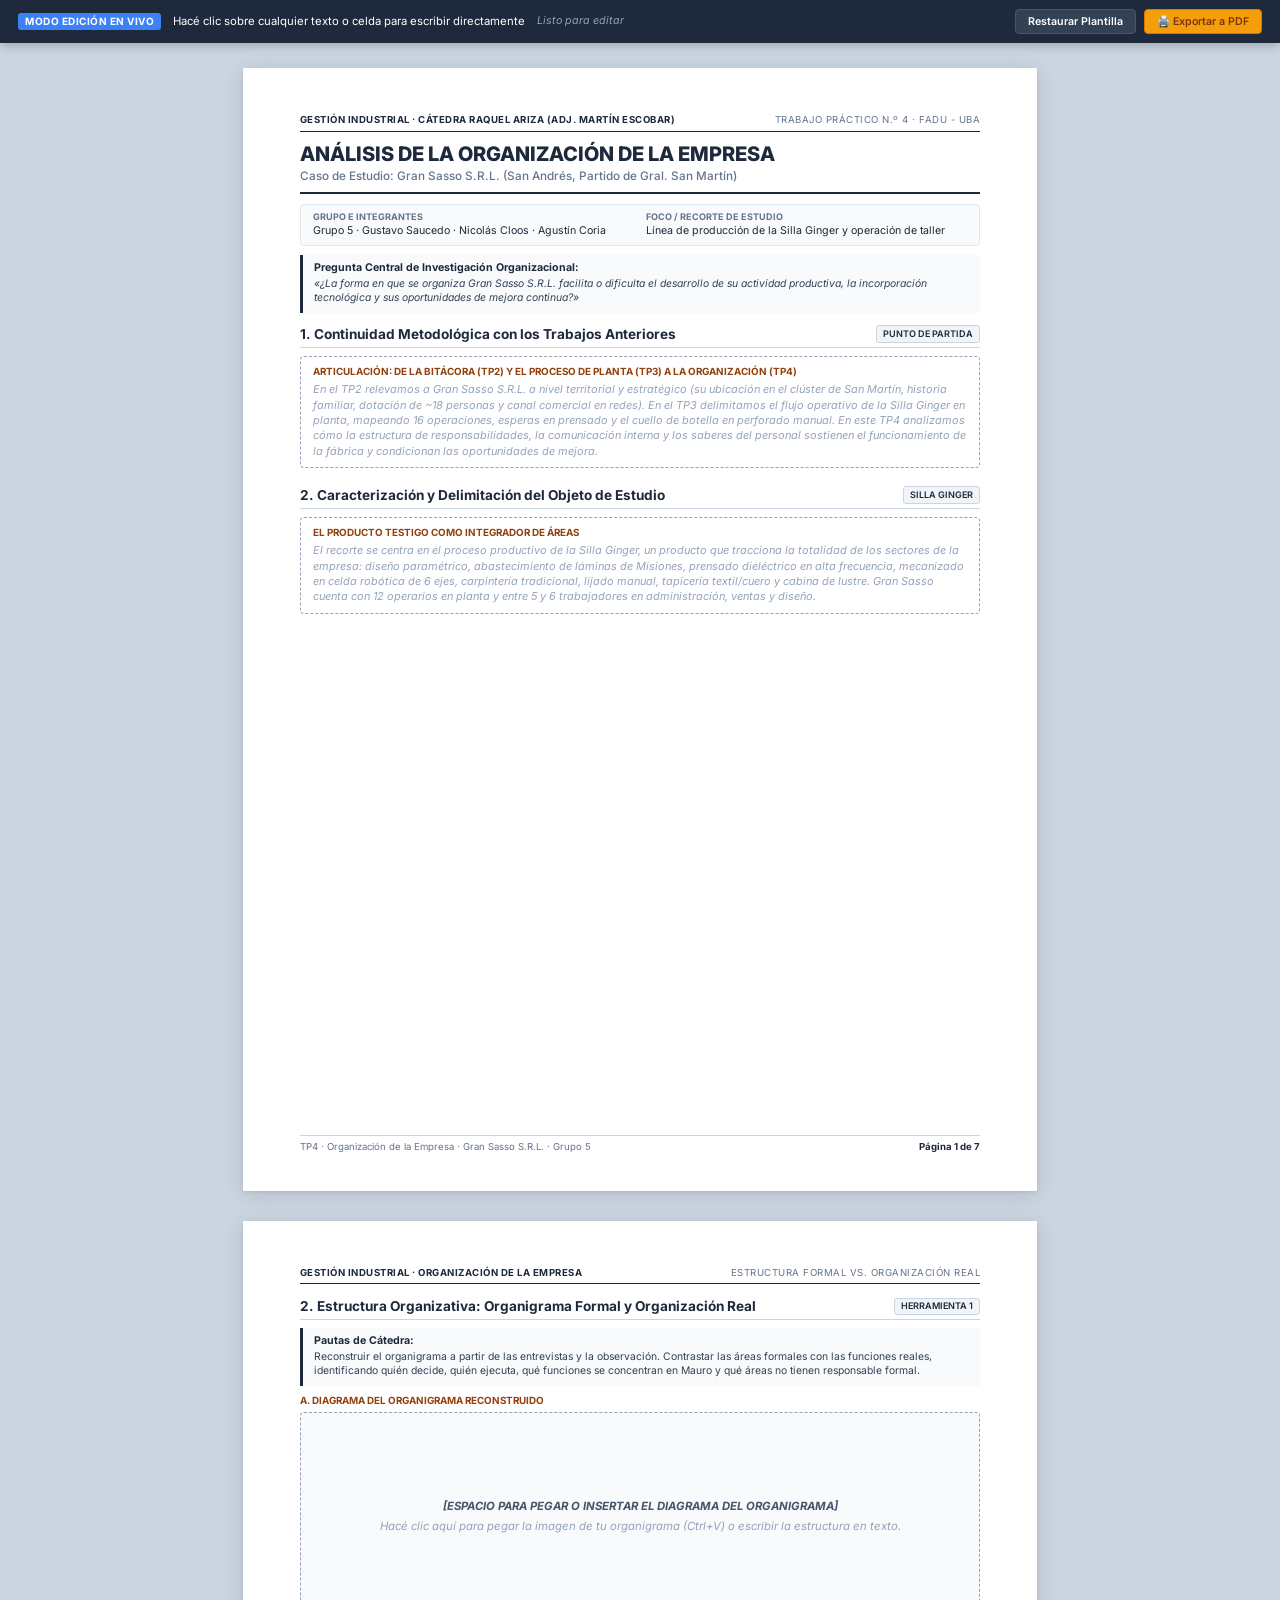
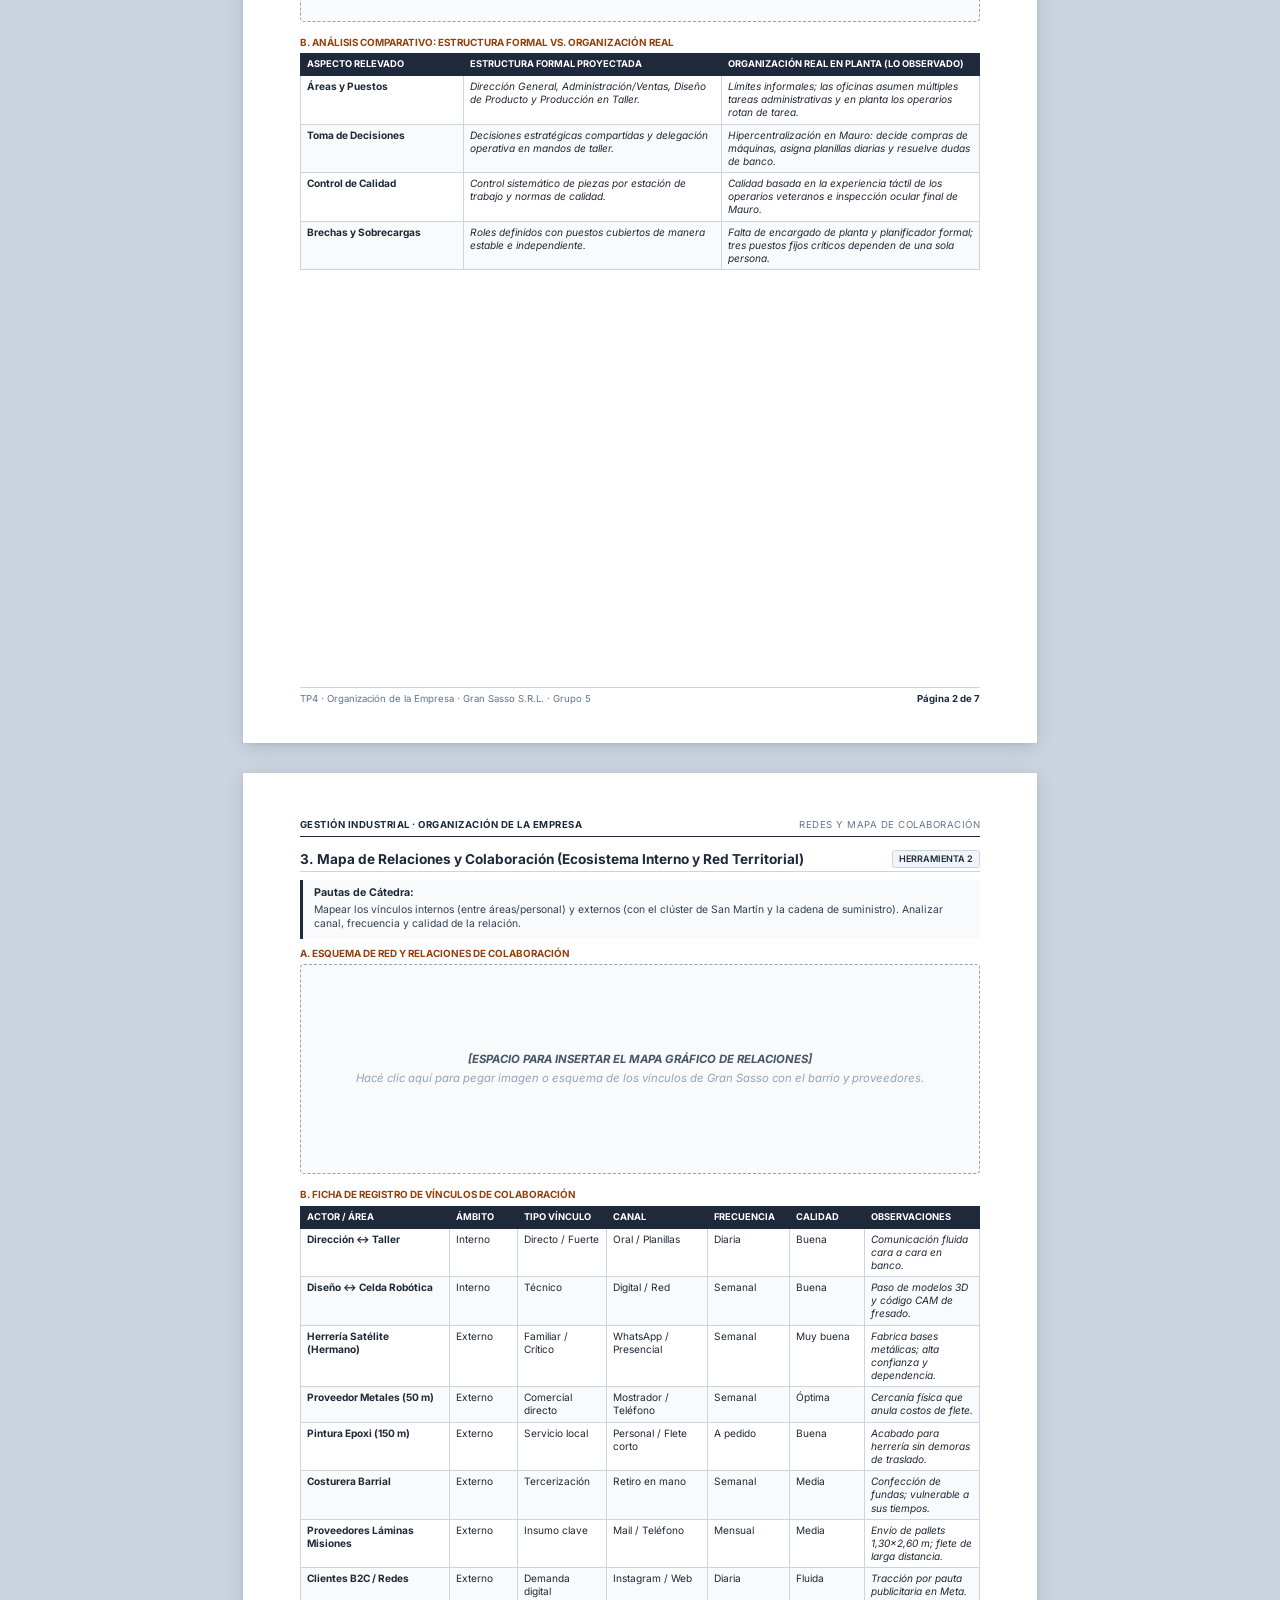
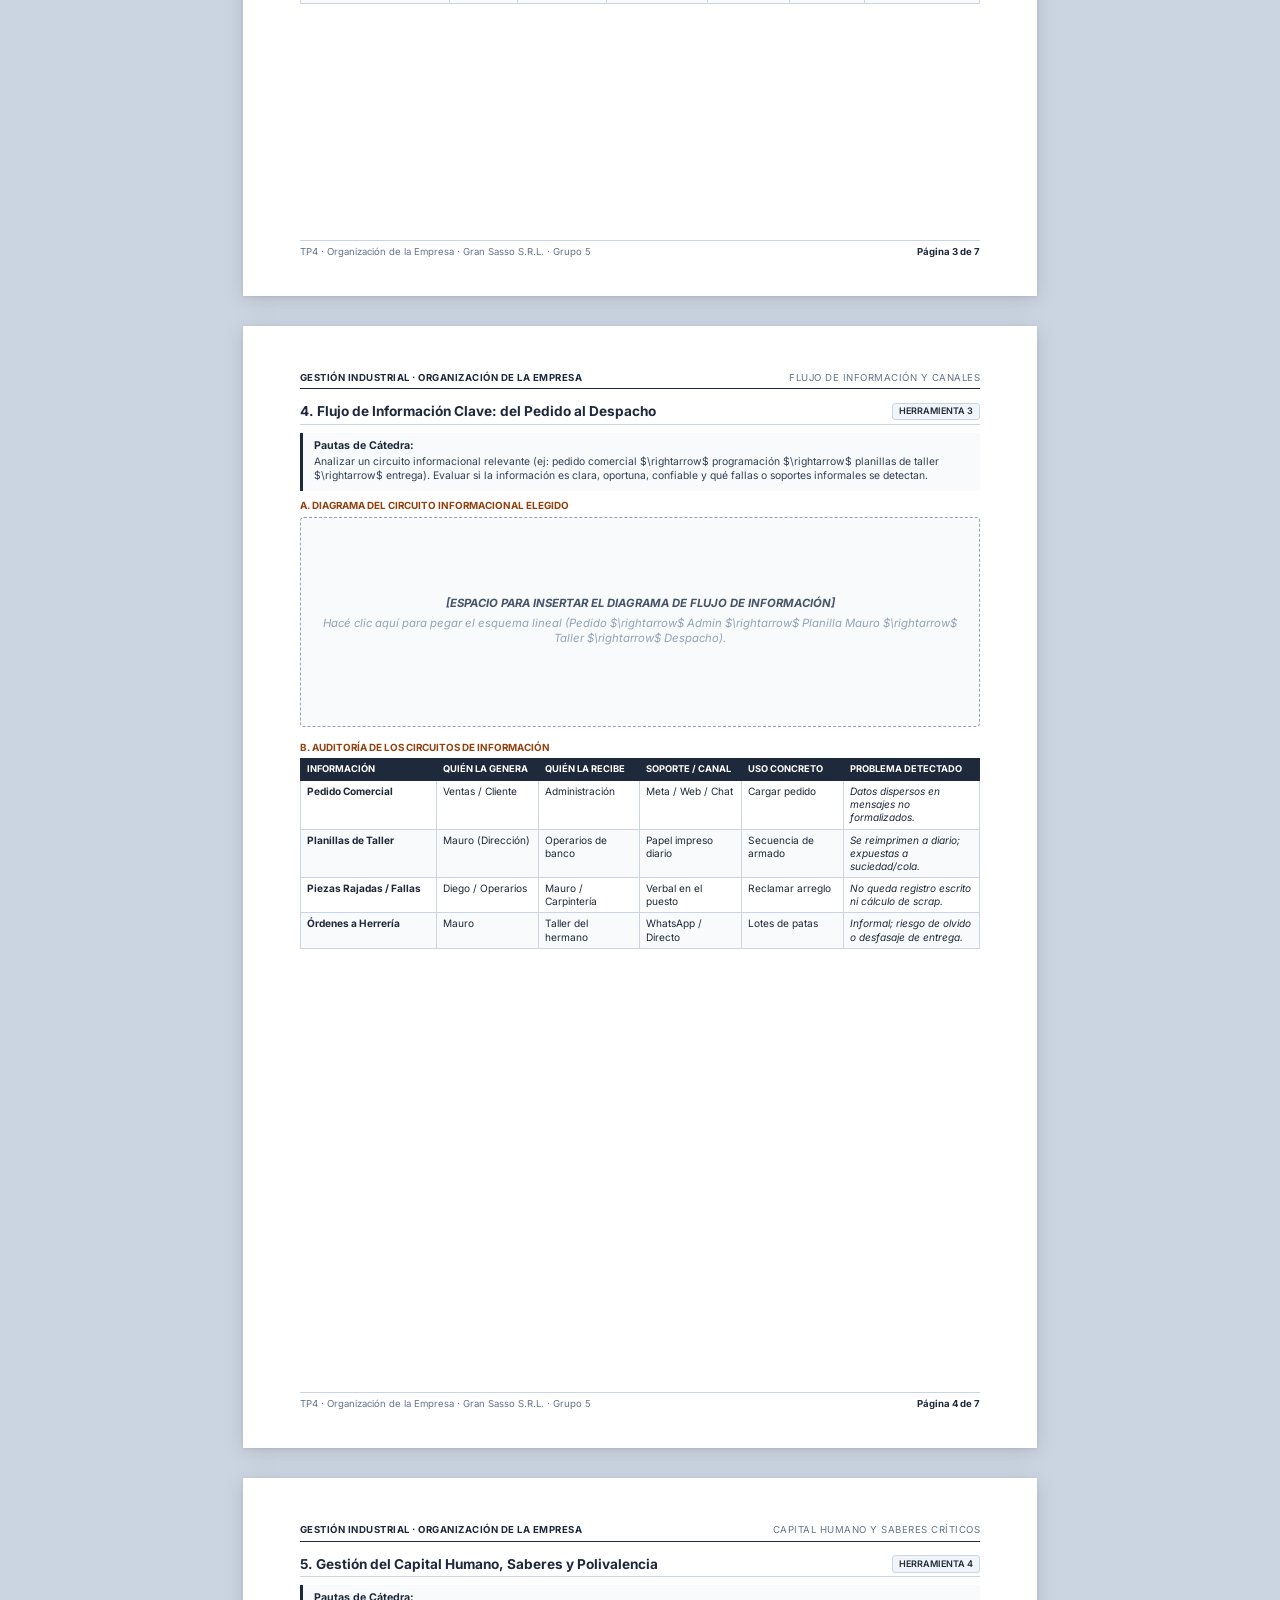
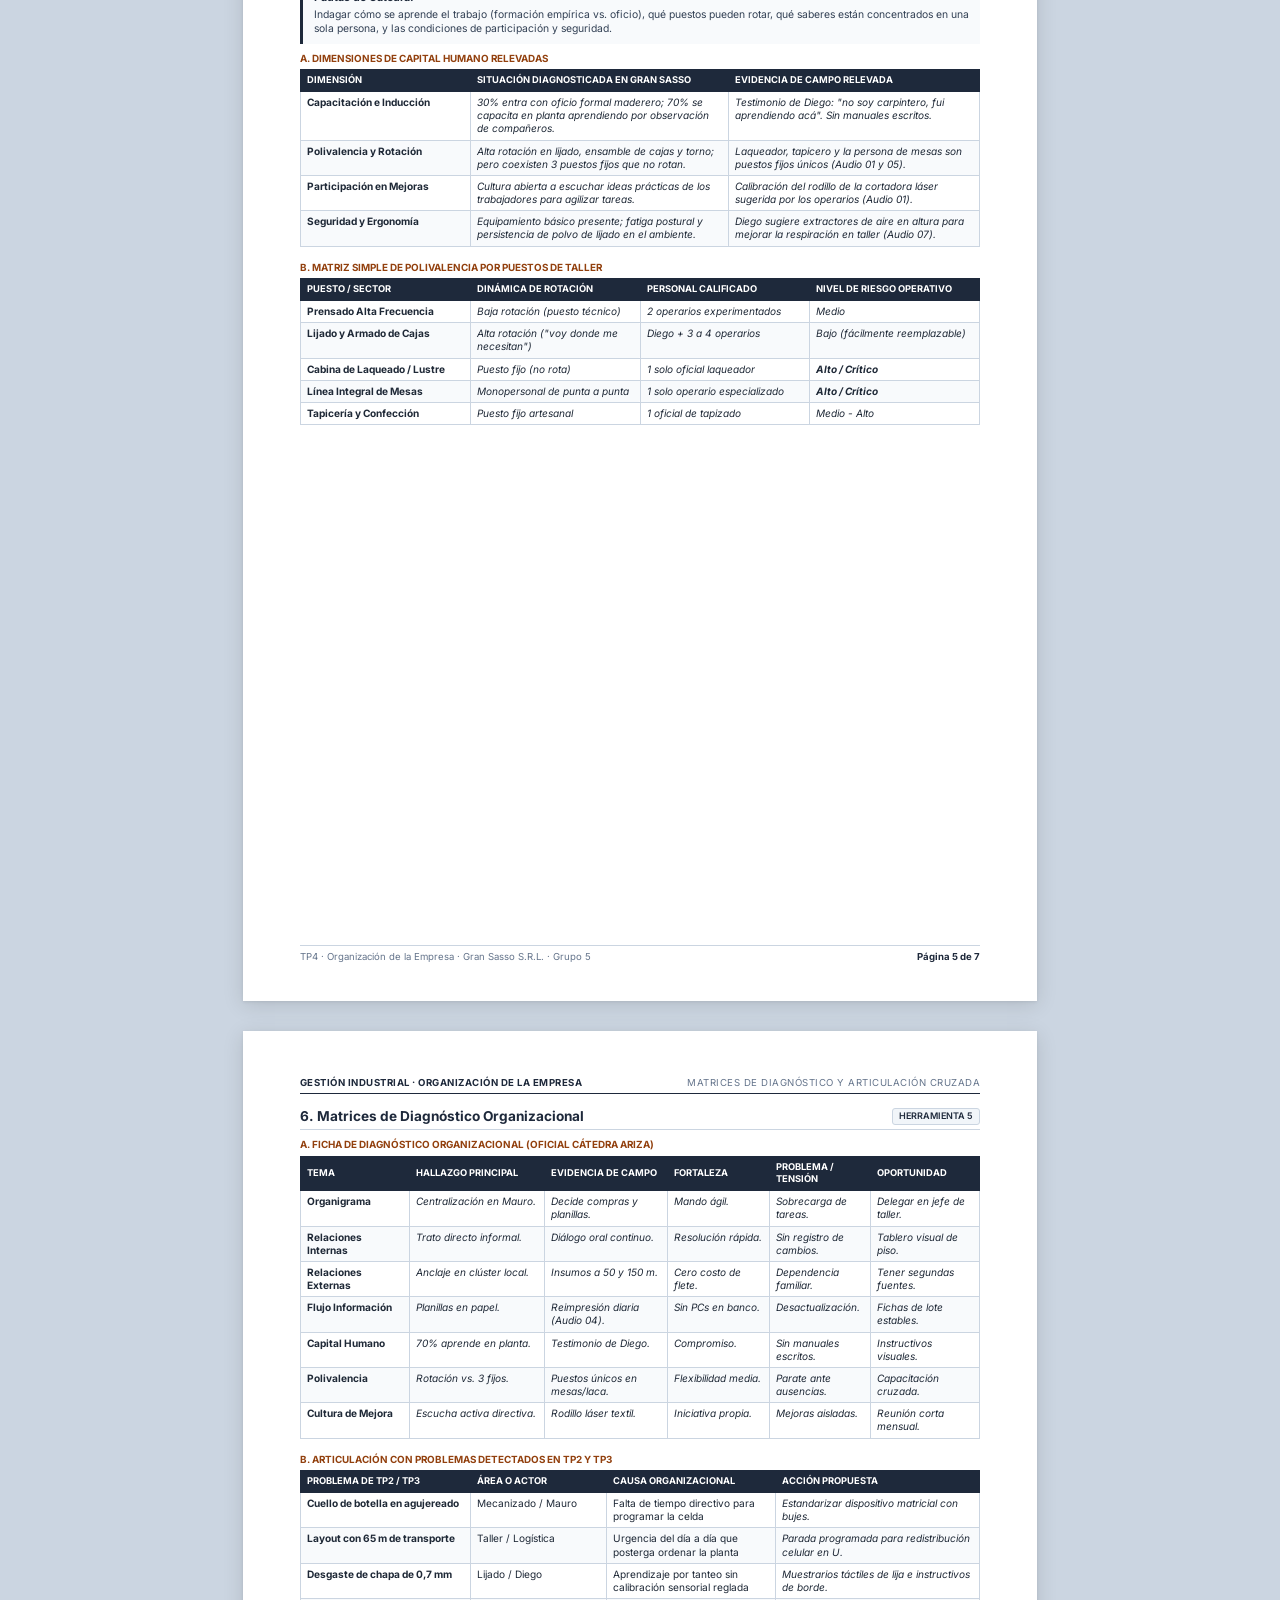
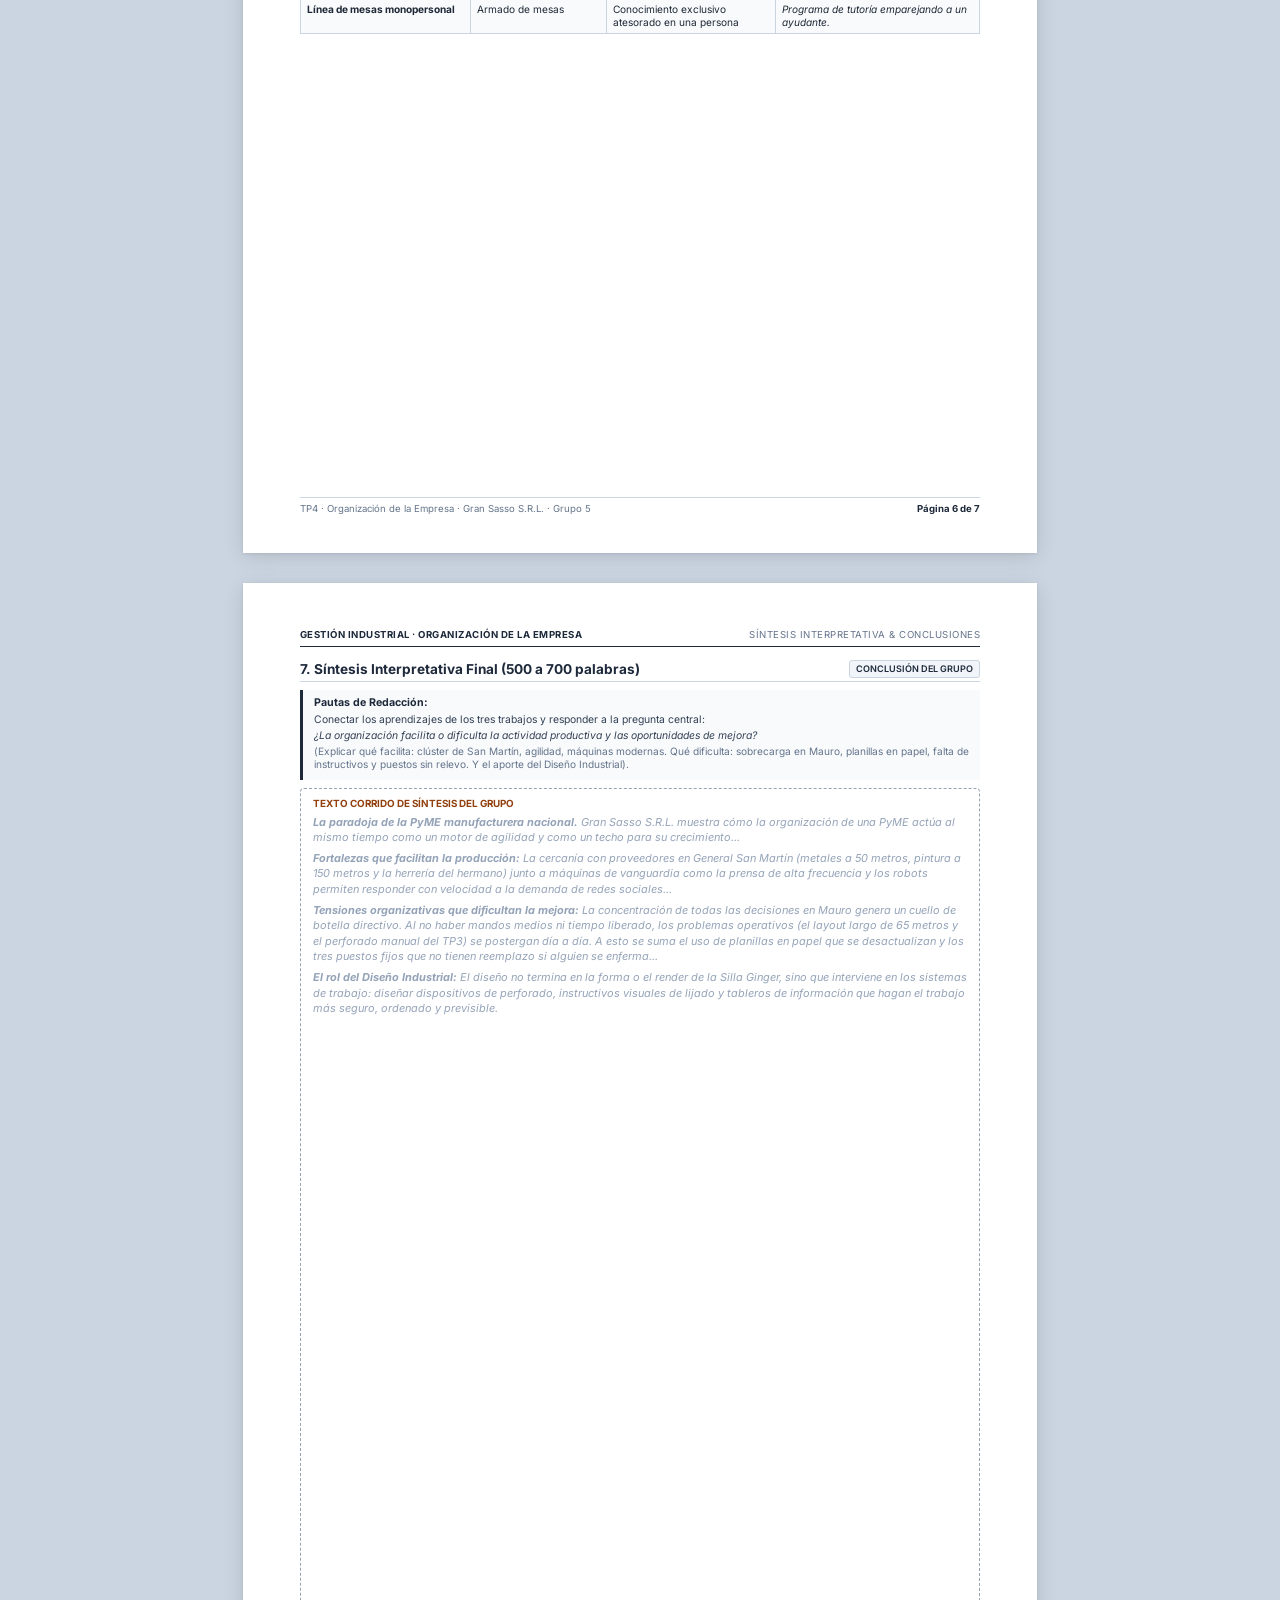
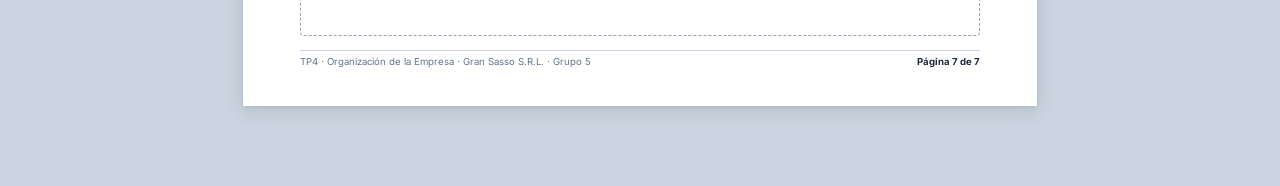
==== TP4/index.html @ 4dabce61 "Initial commit: Carpeta completa Gestion Industrial (TP1, TP2, TP3 y TP4)" ====
<!DOCTYPE html>
<html lang="es">
<head>
  <meta charset="UTF-8">
  <meta name="viewport" content="width=device-width, initial-scale=1.0">
  <title>TP4 - Análisis de la Organización: Gran Sasso S.R.L. | Gestión Industrial FADU</title>
  <link rel="preconnect" href="https://fonts.googleapis.com">
  <link rel="preconnect" href="https://fonts.gstatic.com" crossorigin>
  <link href="https://fonts.googleapis.com/css2?family=Inter:wght@400;500;600;700;800&display=swap" rel="stylesheet">
  <link rel="stylesheet" href="css/style.css">
</head>
<body>

  <!-- Barra superior interactiva de edición y guardado -->
  <header class="top-toolbar">
    <div class="toolbar-info">
      <span class="toolbar-badge">Modo Edición en Vivo</span>
      <span>Hacé clic sobre cualquier texto o celda para escribir directamente</span>
      <span class="save-status" id="save-status">Listo para editar</span>
    </div>
    <div class="toolbar-actions">
      <button class="btn" onclick="limpiarBorrador()" title="Restablecer plantilla en blanco">Restaurar Plantilla</button>
      <button class="btn btn-primary" onclick="window.print()" title="Imprimir o guardar como PDF en A4">🖨️ Exportar a PDF</button>
    </div>
  </header>

  <div class="sheet-container">

    <!-- ====================================================================
         PÁGINA 1: PORTADA, DATOS, PREGUNTA CENTRAL Y CONTINUIDAD
         ==================================================================== -->
    <section class="page" id="page-1">
      <div class="page-content">
        <div class="doc-header">
          <span class="subject">Gestión Industrial · Cátedra Raquel Ariza (Adj. Martín Escobar)</span>
          <span>Trabajo Práctico N.º 4 · FADU - UBA</span>
        </div>

        <div style="border-bottom: 2px solid #1e293b; padding-bottom: 8px; margin-bottom: 10px;">
          <h1 style="font-size: 15pt; font-weight: 800; color: #1e293b; text-transform: uppercase;">Análisis de la Organización de la Empresa</h1>
          <div style="font-size: 8.8pt; color: #64748b; font-weight: 500;">Caso de Estudio: Gran Sasso S.R.L. (San Andrés, Partido de Gral. San Martín)</div>
        </div>

        <div class="meta-grid">
          <div class="meta-item">
            <strong>Grupo e Integrantes</strong>
            <span contenteditable="true" data-id="p1-meta-grupo">Grupo 5 · Gustavo Saucedo · Nicolás Cloos · Agustín Coria</span>
          </div>
          <div class="meta-item">
            <strong>Foco / Recorte de Estudio</strong>
            <span contenteditable="true" data-id="p1-meta-recorte">Línea de producción de la Silla Ginger y operación de taller</span>
          </div>
        </div>

        <!-- Pregunta Central -->
        <div class="guide-box">
          <strong>Pregunta Central de Investigación Organizacional:</strong>
          <p><em>«¿La forma en que se organiza Gran Sasso S.R.L. facilita o dificulta el desarrollo de su actividad productiva, la incorporación tecnológica y sus oportunidades de mejora continua?»</em></p>
        </div>

        <!-- 1. Continuidad con los TP anteriores -->
        <div class="section-title">
          <span>1. Continuidad Metodológica con los Trabajos Anteriores</span>
          <span class="section-tag">Punto de Partida</span>
        </div>

        <div class="editable-box">
          <div class="editable-title">Articulación: de la Bitácora (TP2) y el Proceso de Planta (TP3) a la Organización (TP4)</div>
          <div contenteditable="true" data-id="p1-continuidad-texto" class="ph-text">
            En el TP2 relevamos a Gran Sasso S.R.L. a nivel territorial y estratégico (su ubicación en el clúster de San Martín, historia familiar, dotación de ~18 personas y canal comercial en redes). En el TP3 delimitamos el flujo operativo de la Silla Ginger en planta, mapeando 16 operaciones, esperas en prensado y el cuello de botella en perforado manual. En este TP4 analizamos cómo la estructura de responsabilidades, la comunicación interna y los saberes del personal sostienen el funcionamiento de la fábrica y condicionan las oportunidades de mejora.
          </div>
        </div>

        <!-- 2. Caracterización del Objeto / Producto Testigo -->
        <div class="section-title" style="margin-top: 10px;">
          <span>2. Caracterización y Delimitación del Objeto de Estudio</span>
          <span class="section-tag">Silla Ginger</span>
        </div>

        <div class="editable-box">
          <div class="editable-title">El Producto Testigo como Integrador de Áreas</div>
          <div contenteditable="true" data-id="p1-producto-texto" class="ph-text">
            El recorte se centra en el proceso productivo de la Silla Ginger, un producto que tracciona la totalidad de los sectores de la empresa: diseño paramétrico, abastecimiento de láminas de Misiones, prensado dieléctrico en alta frecuencia, mecanizado en celda robótica de 6 ejes, carpintería tradicional, lijado manual, tapicería textil/cuero y cabina de lustre. Gran Sasso cuenta con 12 operarios en planta y entre 5 y 6 trabajadores en administración, ventas y diseño.
          </div>
        </div>
      </div>

      <footer class="doc-footer">
        <span>TP4 · Organización de la Empresa · Gran Sasso S.R.L. · Grupo 5</span>
        <span class="page-number">Página 1 de 7</span>
      </footer>
    </section>

    <!-- ====================================================================
         PÁGINA 2: ORGANIGRAMA FORMAL VS. REAL
         ==================================================================== -->
    <section class="page" id="page-2">
      <div class="page-content">
        <div class="doc-header">
          <span class="subject">Gestión Industrial · Organización de la Empresa</span>
          <span>Estructura Formal vs. Organización Real</span>
        </div>

        <div class="section-title">
          <span>2. Estructura Organizativa: Organigrama Formal y Organización Real</span>
          <span class="section-tag">Herramienta 1</span>
        </div>

        <div class="guide-box">
          <strong>Pautas de Cátedra:</strong>
          <p>Reconstruir el organigrama a partir de las entrevistas y la observación. Contrastar las áreas formales con las funciones reales, identificando quién decide, quién ejecuta, qué funciones se concentran en Mauro y qué áreas no tienen responsable formal.</p>
        </div>

        <!-- Marco para el Organigrama -->
        <div class="editable-title">A. Diagrama del Organigrama Reconstruido</div>
        <div class="diagram-frame" id="frame-organigrama" contenteditable="true" data-id="p2-diagrama-organigrama">
          <div class="ph-text" style="text-align: center;">
            <strong style="color: #475569; display: block; margin-bottom: 4px;">[ESPACIO PARA PEGAR O INSERTAR EL DIAGRAMA DEL ORGANIGRAMA]</strong>
            <span>Hacé clic aquí para pegar la imagen de tu organigrama (Ctrl+V) o escribir la estructura en texto.</span>
          </div>
        </div>

        <!-- Tabla Comparativa: Formal vs Real -->
        <div class="editable-title" style="margin-top: 6px;">B. Análisis Comparativo: Estructura Formal vs. Organización Real</div>
        <table class="clean-table">
          <thead>
            <tr>
              <th style="width: 24%;">Aspecto Relevado</th>
              <th style="width: 38%;">Estructura Formal Proyectada</th>
              <th style="width: 38%;">Organización Real en Planta (Lo Observado)</th>
            </tr>
          </thead>
          <tbody>
            <tr>
              <td><strong>Áreas y Puestos</strong></td>
              <td contenteditable="true" data-id="p2-t1-r1-c2" class="ph-text">Dirección General, Administración/Ventas, Diseño de Producto y Producción en Taller.</td>
              <td contenteditable="true" data-id="p2-t1-r1-c3" class="ph-text">Límites informales; las oficinas asumen múltiples tareas administrativas y en planta los operarios rotan de tarea.</td>
            </tr>
            <tr>
              <td><strong>Toma de Decisiones</strong></td>
              <td contenteditable="true" data-id="p2-t1-r2-c2" class="ph-text">Decisiones estratégicas compartidas y delegación operativa en mandos de taller.</td>
              <td contenteditable="true" data-id="p2-t1-r2-c3" class="ph-text">Hipercentralización en Mauro: decide compras de máquinas, asigna planillas diarias y resuelve dudas de banco.</td>
            </tr>
            <tr>
              <td><strong>Control de Calidad</strong></td>
              <td contenteditable="true" data-id="p2-t1-r3-c2" class="ph-text">Control sistemático de piezas por estación de trabajo y normas de calidad.</td>
              <td contenteditable="true" data-id="p2-t1-r3-c3" class="ph-text">Calidad basada en la experiencia táctil de los operarios veteranos e inspección ocular final de Mauro.</td>
            </tr>
            <tr>
              <td><strong>Brechas y Sobrecargas</strong></td>
              <td contenteditable="true" data-id="p2-t1-r4-c2" class="ph-text">Roles definidos con puestos cubiertos de manera estable e independiente.</td>
              <td contenteditable="true" data-id="p2-t1-r4-c3" class="ph-text">Falta de encargado de planta y planificador formal; tres puestos fijos críticos dependen de una sola persona.</td>
            </tr>
          </tbody>
        </table>
      </div>

      <footer class="doc-footer">
        <span>TP4 · Organización de la Empresa · Gran Sasso S.R.L. · Grupo 5</span>
        <span class="page-number">Página 2 de 7</span>
      </footer>
    </section>

    <!-- ====================================================================
         PÁGINA 3: MAPA DE RELACIONES Y COLABORACIÓN
         ==================================================================== -->
    <section class="page" id="page-3">
      <div class="page-content">
        <div class="doc-header">
          <span class="subject">Gestión Industrial · Organización de la Empresa</span>
          <span>Redes y Mapa de Colaboración</span>
        </div>

        <div class="section-title">
          <span>3. Mapa de Relaciones y Colaboración (Ecosistema Interno y Red Territorial)</span>
          <span class="section-tag">Herramienta 2</span>
        </div>

        <div class="guide-box">
          <strong>Pautas de Cátedra:</strong>
          <p>Mapear los vínculos internos (entre áreas/personal) y externos (con el clúster de San Martín y la cadena de suministro). Analizar canal, frecuencia y calidad de la relación.</p>
        </div>

        <!-- Marco para el Mapa de Red -->
        <div class="editable-title">A. Esquema de Red y Relaciones de Colaboración</div>
        <div class="diagram-frame" id="frame-relaciones" contenteditable="true" data-id="p3-diagrama-red">
          <div class="ph-text" style="text-align: center;">
            <strong style="color: #475569; display: block; margin-bottom: 4px;">[ESPACIO PARA INSERTAR EL MAPA GRÁFICO DE RELACIONES]</strong>
            <span>Hacé clic aquí para pegar imagen o esquema de los vínculos de Gran Sasso con el barrio y proveedores.</span>
          </div>
        </div>

        <!-- Tabla de Relaciones -->
        <div class="editable-title" style="margin-top: 6px;">B. Ficha de Registro de Vínculos de Colaboración</div>
        <table class="clean-table">
          <thead>
            <tr>
              <th style="width: 22%;">Actor / Área</th>
              <th style="width: 10%;">Ámbito</th>
              <th style="width: 13%;">Tipo Vínculo</th>
              <th style="width: 15%;">Canal</th>
              <th style="width: 12%;">Frecuencia</th>
              <th style="width: 11%;">Calidad</th>
              <th style="width: 17%;">Observaciones</th>
            </tr>
          </thead>
          <tbody>
            <tr>
              <td><strong>Dirección ↔ Taller</strong></td>
              <td contenteditable="true" data-id="p3-t1-r1-c2">Interno</td>
              <td contenteditable="true" data-id="p3-t1-r1-c3">Directo / Fuerte</td>
              <td contenteditable="true" data-id="p3-t1-r1-c4">Oral / Planillas</td>
              <td contenteditable="true" data-id="p3-t1-r1-c5">Diaria</td>
              <td contenteditable="true" data-id="p3-t1-r1-c6">Buena</td>
              <td contenteditable="true" data-id="p3-t1-r1-c7" class="ph-text">Comunicación fluida cara a cara en banco.</td>
            </tr>
            <tr>
              <td><strong>Diseño ↔ Celda Robótica</strong></td>
              <td contenteditable="true" data-id="p3-t1-r2-c2">Interno</td>
              <td contenteditable="true" data-id="p3-t1-r2-c3">Técnico</td>
              <td contenteditable="true" data-id="p3-t1-r2-c4">Digital / Red</td>
              <td contenteditable="true" data-id="p3-t1-r2-c5">Semanal</td>
              <td contenteditable="true" data-id="p3-t1-r2-c6">Buena</td>
              <td contenteditable="true" data-id="p3-t1-r2-c7" class="ph-text">Paso de modelos 3D y código CAM de fresado.</td>
            </tr>
            <tr>
              <td><strong>Herrería Satélite (Hermano)</strong></td>
              <td contenteditable="true" data-id="p3-t1-r3-c2">Externo</td>
              <td contenteditable="true" data-id="p3-t1-r3-c3">Familiar / Crítico</td>
              <td contenteditable="true" data-id="p3-t1-r3-c4">WhatsApp / Presencial</td>
              <td contenteditable="true" data-id="p3-t1-r3-c5">Semanal</td>
              <td contenteditable="true" data-id="p3-t1-r3-c6">Muy buena</td>
              <td contenteditable="true" data-id="p3-t1-r3-c7" class="ph-text">Fabrica bases metálicas; alta confianza y dependencia.</td>
            </tr>
            <tr>
              <td><strong>Proveedor Metales (50 m)</strong></td>
              <td contenteditable="true" data-id="p3-t1-r4-c2">Externo</td>
              <td contenteditable="true" data-id="p3-t1-r4-c3">Comercial directo</td>
              <td contenteditable="true" data-id="p3-t1-r4-c4">Mostrador / Teléfono</td>
              <td contenteditable="true" data-id="p3-t1-r4-c5">Semanal</td>
              <td contenteditable="true" data-id="p3-t1-r4-c6">Óptima</td>
              <td contenteditable="true" data-id="p3-t1-r4-c7" class="ph-text">Cercanía física que anula costos de flete.</td>
            </tr>
            <tr>
              <td><strong>Pintura Epoxi (150 m)</strong></td>
              <td contenteditable="true" data-id="p3-t1-r5-c2">Externo</td>
              <td contenteditable="true" data-id="p3-t1-r5-c3">Servicio local</td>
              <td contenteditable="true" data-id="p3-t1-r5-c4">Personal / Flete corto</td>
              <td contenteditable="true" data-id="p3-t1-r5-c5">A pedido</td>
              <td contenteditable="true" data-id="p3-t1-r5-c6">Buena</td>
              <td contenteditable="true" data-id="p3-t1-r5-c7" class="ph-text">Acabado para herrería sin demoras de traslado.</td>
            </tr>
            <tr>
              <td><strong>Costurera Barrial</strong></td>
              <td contenteditable="true" data-id="p3-t1-r6-c2">Externo</td>
              <td contenteditable="true" data-id="p3-t1-r6-c3">Tercerización</td>
              <td contenteditable="true" data-id="p3-t1-r6-c4">Retiro en mano</td>
              <td contenteditable="true" data-id="p3-t1-r6-c5">Semanal</td>
              <td contenteditable="true" data-id="p3-t1-r6-c6">Media</td>
              <td contenteditable="true" data-id="p3-t1-r6-c7" class="ph-text">Confección de fundas; vulnerable a sus tiempos.</td>
            </tr>
            <tr>
              <td><strong>Proveedores Láminas Misiones</strong></td>
              <td contenteditable="true" data-id="p3-t1-r7-c2">Externo</td>
              <td contenteditable="true" data-id="p3-t1-r7-c3">Insumo clave</td>
              <td contenteditable="true" data-id="p3-t1-r7-c4">Mail / Teléfono</td>
              <td contenteditable="true" data-id="p3-t1-r7-c5">Mensual</td>
              <td contenteditable="true" data-id="p3-t1-r7-c6">Media</td>
              <td contenteditable="true" data-id="p3-t1-r7-c7" class="ph-text">Envío de pallets 1,30x2,60 m; flete de larga distancia.</td>
            </tr>
            <tr>
              <td><strong>Clientes B2C / Redes</strong></td>
              <td contenteditable="true" data-id="p3-t1-r8-c2">Externo</td>
              <td contenteditable="true" data-id="p3-t1-r8-c3">Demanda digital</td>
              <td contenteditable="true" data-id="p3-t1-r8-c4">Instagram / Web</td>
              <td contenteditable="true" data-id="p3-t1-r8-c5">Diaria</td>
              <td contenteditable="true" data-id="p3-t1-r8-c6">Fluida</td>
              <td contenteditable="true" data-id="p3-t1-r8-c7" class="ph-text">Tracción por pauta publicitaria en Meta.</td>
            </tr>
          </tbody>
        </table>
      </div>

      <footer class="doc-footer">
        <span>TP4 · Organización de la Empresa · Gran Sasso S.R.L. · Grupo 5</span>
        <span class="page-number">Página 3 de 7</span>
      </footer>
    </section>

    <!-- ====================================================================
         PÁGINA 4: FLUJO DE INFORMACIÓN CLAVE
         ==================================================================== -->
    <section class="page" id="page-4">
      <div class="page-content">
        <div class="doc-header">
          <span class="subject">Gestión Industrial · Organización de la Empresa</span>
          <span>Flujo de Información y Canales</span>
        </div>

        <div class="section-title">
          <span>4. Flujo de Información Clave: del Pedido al Despacho</span>
          <span class="section-tag">Herramienta 3</span>
        </div>

        <div class="guide-box">
          <strong>Pautas de Cátedra:</strong>
          <p>Analizar un circuito informacional relevante (ej: pedido comercial $\rightarrow$ programación $\rightarrow$ planillas de taller $\rightarrow$ entrega). Evaluar si la información es clara, oportuna, confiable y qué fallas o soportes informales se detectan.</p>
        </div>

        <!-- Marco para el Diagrama de Flujo -->
        <div class="editable-title">A. Diagrama del Circuito Informacional Elegido</div>
        <div class="diagram-frame" id="frame-flujo-info" contenteditable="true" data-id="p4-diagrama-flujo">
          <div class="ph-text" style="text-align: center;">
            <strong style="color: #475569; display: block; margin-bottom: 4px;">[ESPACIO PARA INSERTAR EL DIAGRAMA DE FLUJO DE INFORMACIÓN]</strong>
            <span>Hacé clic aquí para pegar el esquema lineal (Pedido $\rightarrow$ Admin $\rightarrow$ Planilla Mauro $\rightarrow$ Taller $\rightarrow$ Despacho).</span>
          </div>
        </div>

        <!-- Tabla de Auditoría de Información -->
        <div class="editable-title" style="margin-top: 6px;">B. Auditoría de los Circuitos de Información</div>
        <table class="clean-table">
          <thead>
            <tr>
              <th style="width: 20%;">Información</th>
              <th style="width: 15%;">Quién la Genera</th>
              <th style="width: 15%;">Quién la Recibe</th>
              <th style="width: 15%;">Soporte / Canal</th>
              <th style="width: 15%;">Uso Concreto</th>
              <th style="width: 20%;">Problema Detectado</th>
            </tr>
          </thead>
          <tbody>
            <tr>
              <td><strong>Pedido Comercial</strong></td>
              <td contenteditable="true" data-id="p4-t1-r1-c2">Ventas / Cliente</td>
              <td contenteditable="true" data-id="p4-t1-r1-c3">Administración</td>
              <td contenteditable="true" data-id="p4-t1-r1-c4">Meta / Web / Chat</td>
              <td contenteditable="true" data-id="p4-t1-r1-c5">Cargar pedido</td>
              <td contenteditable="true" data-id="p4-t1-r1-c6" class="ph-text">Datos dispersos en mensajes no formalizados.</td>
            </tr>
            <tr>
              <td><strong>Planillas de Taller</strong></td>
              <td contenteditable="true" data-id="p4-t1-r2-c2">Mauro (Dirección)</td>
              <td contenteditable="true" data-id="p4-t1-r2-c3">Operarios de banco</td>
              <td contenteditable="true" data-id="p4-t1-r2-c4">Papel impreso diario</td>
              <td contenteditable="true" data-id="p4-t1-r2-c5">Secuencia de armado</td>
              <td contenteditable="true" data-id="p4-t1-r2-c6" class="ph-text">Se reimprimen a diario; expuestas a suciedad/cola.</td>
            </tr>
            <tr>
              <td><strong>Piezas Rajadas / Fallas</strong></td>
              <td contenteditable="true" data-id="p4-t1-r3-c2">Diego / Operarios</td>
              <td contenteditable="true" data-id="p4-t1-r3-c3">Mauro / Carpintería</td>
              <td contenteditable="true" data-id="p4-t1-r3-c4">Verbal en el puesto</td>
              <td contenteditable="true" data-id="p4-t1-r3-c5">Reclamar arreglo</td>
              <td contenteditable="true" data-id="p4-t1-r3-c6" class="ph-text">No queda registro escrito ni cálculo de scrap.</td>
            </tr>
            <tr>
              <td><strong>Órdenes a Herrería</strong></td>
              <td contenteditable="true" data-id="p4-t1-r4-c2">Mauro</td>
              <td contenteditable="true" data-id="p4-t1-r4-c3">Taller del hermano</td>
              <td contenteditable="true" data-id="p4-t1-r4-c4">WhatsApp / Directo</td>
              <td contenteditable="true" data-id="p4-t1-r4-c5">Lotes de patas</td>
              <td contenteditable="true" data-id="p4-t1-r4-c6" class="ph-text">Informal; riesgo de olvido o desfasaje de entrega.</td>
            </tr>
          </tbody>
        </table>
      </div>

      <footer class="doc-footer">
        <span>TP4 · Organización de la Empresa · Gran Sasso S.R.L. · Grupo 5</span>
        <span class="page-number">Página 4 de 7</span>
      </footer>
    </section>

    <!-- ====================================================================
         PÁGINA 5: CAPITAL HUMANO, SABERES Y POLIVALENCIA
         ==================================================================== -->
    <section class="page" id="page-5">
      <div class="page-content">
        <div class="doc-header">
          <span class="subject">Gestión Industrial · Organización de la Empresa</span>
          <span>Capital Humano y Saberes Críticos</span>
        </div>

        <div class="section-title">
          <span>5. Gestión del Capital Humano, Saberes y Polivalencia</span>
          <span class="section-tag">Herramienta 4</span>
        </div>

        <div class="guide-box">
          <strong>Pautas de Cátedra:</strong>
          <p>Indagar cómo se aprende el trabajo (formación empírica vs. oficio), qué puestos pueden rotar, qué saberes están concentrados en una sola persona, y las condiciones de participación y seguridad.</p>
        </div>

        <!-- Tabla de Dimensiones de Capital Humano -->
        <div class="editable-title">A. Dimensiones de Capital Humano Relevadas</div>
        <table class="clean-table">
          <thead>
            <tr>
              <th style="width: 25%;">Dimensión</th>
              <th style="width: 38%;">Situación Diagnosticada en Gran Sasso</th>
              <th style="width: 37%;">Evidencia de Campo Relevada</th>
            </tr>
          </thead>
          <tbody>
            <tr>
              <td><strong>Capacitación e Inducción</strong></td>
              <td contenteditable="true" data-id="p5-t1-r1-c2" class="ph-text">30% entra con oficio formal maderero; 70% se capacita en planta aprendiendo por observación de compañeros.</td>
              <td contenteditable="true" data-id="p5-t1-r1-c3" class="ph-text">Testimonio de Diego: "no soy carpintero, fui aprendiendo acá". Sin manuales escritos.</td>
            </tr>
            <tr>
              <td><strong>Polivalencia y Rotación</strong></td>
              <td contenteditable="true" data-id="p5-t1-r2-c2" class="ph-text">Alta rotación en lijado, ensamble de cajas y torno; pero coexisten 3 puestos fijos que no rotan.</td>
              <td contenteditable="true" data-id="p5-t1-r2-c3" class="ph-text">Laqueador, tapicero y la persona de mesas son puestos fijos únicos (Audio 01 y 05).</td>
            </tr>
            <tr>
              <td><strong>Participación en Mejoras</strong></td>
              <td contenteditable="true" data-id="p5-t1-r3-c2" class="ph-text">Cultura abierta a escuchar ideas prácticas de los trabajadores para agilizar tareas.</td>
              <td contenteditable="true" data-id="p5-t1-r3-c3" class="ph-text">Calibración del rodillo de la cortadora láser sugerida por los operarios (Audio 01).</td>
            </tr>
            <tr>
              <td><strong>Seguridad y Ergonomía</strong></td>
              <td contenteditable="true" data-id="p5-t1-r4-c2" class="ph-text">Equipamiento básico presente; fatiga postural y persistencia de polvo de lijado en el ambiente.</td>
              <td contenteditable="true" data-id="p5-t1-r4-c3" class="ph-text">Diego sugiere extractores de aire en altura para mejorar la respiración en taller (Audio 07).</td>
            </tr>
          </tbody>
        </table>

        <!-- Matriz Simple de Polivalencia -->
        <div class="editable-title" style="margin-top: 6px;">B. Matriz Simple de Polivalencia por Puestos de Taller</div>
        <table class="clean-table">
          <thead>
            <tr>
              <th style="width: 25%;">Puesto / Sector</th>
              <th style="width: 25%;">Dinámica de Rotación</th>
              <th style="width: 25%;">Personal Calificado</th>
              <th style="width: 25%;">Nivel de Riesgo Operativo</th>
            </tr>
          </thead>
          <tbody>
            <tr>
              <td><strong>Prensado Alta Frecuencia</strong></td>
              <td contenteditable="true" data-id="p5-t2-r1-c2" class="ph-text">Baja rotación (puesto técnico)</td>
              <td contenteditable="true" data-id="p5-t2-r1-c3" class="ph-text">2 operarios experimentados</td>
              <td contenteditable="true" data-id="p5-t2-r1-c4" class="ph-text">Medio</td>
            </tr>
            <tr>
              <td><strong>Lijado y Armado de Cajas</strong></td>
              <td contenteditable="true" data-id="p5-t2-r2-c2" class="ph-text">Alta rotación ("voy donde me necesitan")</td>
              <td contenteditable="true" data-id="p5-t2-r2-c3" class="ph-text">Diego + 3 a 4 operarios</td>
              <td contenteditable="true" data-id="p5-t2-r2-c4" class="ph-text">Bajo (fácilmente reemplazable)</td>
            </tr>
            <tr>
              <td><strong>Cabina de Laqueado / Lustre</strong></td>
              <td contenteditable="true" data-id="p5-t2-r3-c2" class="ph-text">Puesto fijo (no rota)</td>
              <td contenteditable="true" data-id="p5-t2-r3-c3" class="ph-text">1 solo oficial laqueador</td>
              <td contenteditable="true" data-id="p5-t2-r3-c4" class="ph-text"><strong>Alto / Crítico</strong></td>
            </tr>
            <tr>
              <td><strong>Línea Integral de Mesas</strong></td>
              <td contenteditable="true" data-id="p5-t2-r4-c2" class="ph-text">Monopersonal de punta a punta</td>
              <td contenteditable="true" data-id="p5-t2-r4-c3" class="ph-text">1 solo operario especializado</td>
              <td contenteditable="true" data-id="p5-t2-r4-c4" class="ph-text"><strong>Alto / Crítico</strong></td>
            </tr>
            <tr>
              <td><strong>Tapicería y Confección</strong></td>
              <td contenteditable="true" data-id="p5-t2-r5-c2" class="ph-text">Puesto fijo artesanal</td>
              <td contenteditable="true" data-id="p5-t2-r5-c3" class="ph-text">1 oficial de tapizado</td>
              <td contenteditable="true" data-id="p5-t2-r5-c4" class="ph-text">Medio - Alto</td>
            </tr>
          </tbody>
        </table>
      </div>

      <footer class="doc-footer">
        <span>TP4 · Organización de la Empresa · Gran Sasso S.R.L. · Grupo 5</span>
        <span class="page-number">Página 5 de 7</span>
      </footer>
    </section>

    <!-- ====================================================================
         PÁGINA 6: MATRICES DE DIAGNÓSTICO ORGANIZACIONAL
         ==================================================================== -->
    <section class="page" id="page-6">
      <div class="page-content">
        <div class="doc-header">
          <span class="subject">Gestión Industrial · Organización de la Empresa</span>
          <span>Matrices de Diagnóstico y Articulación Cruzada</span>
        </div>

        <div class="section-title">
          <span>6. Matrices de Diagnóstico Organizacional</span>
          <span class="section-tag">Herramienta 5</span>
        </div>

        <!-- Ficha Oficial de Cátedra -->
        <div class="editable-title">A. Ficha de Diagnóstico Organizacional (Oficial Cátedra Ariza)</div>
        <table class="clean-table">
          <thead>
            <tr>
              <th style="width: 16%;">Tema</th>
              <th style="width: 20%;">Hallazgo Principal</th>
              <th style="width: 18%;">Evidencia de Campo</th>
              <th style="width: 15%;">Fortaleza</th>
              <th style="width: 15%;">Problema / Tensión</th>
              <th style="width: 16%;">Oportunidad</th>
            </tr>
          </thead>
          <tbody>
            <tr>
              <td><strong>Organigrama</strong></td>
              <td contenteditable="true" data-id="p6-t1-r1-c2" class="ph-text">Centralización en Mauro.</td>
              <td contenteditable="true" data-id="p6-t1-r1-c3" class="ph-text">Decide compras y planillas.</td>
              <td contenteditable="true" data-id="p6-t1-r1-c4" class="ph-text">Mando ágil.</td>
              <td contenteditable="true" data-id="p6-t1-r1-c5" class="ph-text">Sobrecarga de tareas.</td>
              <td contenteditable="true" data-id="p6-t1-r1-c6" class="ph-text">Delegar en jefe de taller.</td>
            </tr>
            <tr>
              <td><strong>Relaciones Internas</strong></td>
              <td contenteditable="true" data-id="p6-t1-r2-c2" class="ph-text">Trato directo informal.</td>
              <td contenteditable="true" data-id="p6-t1-r2-c3" class="ph-text">Diálogo oral continuo.</td>
              <td contenteditable="true" data-id="p6-t1-r2-c4" class="ph-text">Resolución rápida.</td>
              <td contenteditable="true" data-id="p6-t1-r2-c5" class="ph-text">Sin registro de cambios.</td>
              <td contenteditable="true" data-id="p6-t1-r2-c6" class="ph-text">Tablero visual de piso.</td>
            </tr>
            <tr>
              <td><strong>Relaciones Externas</strong></td>
              <td contenteditable="true" data-id="p6-t1-r3-c2" class="ph-text">Anclaje en clúster local.</td>
              <td contenteditable="true" data-id="p6-t1-r3-c3" class="ph-text">Insumos a 50 y 150 m.</td>
              <td contenteditable="true" data-id="p6-t1-r3-c4" class="ph-text">Cero costo de flete.</td>
              <td contenteditable="true" data-id="p6-t1-r3-c5" class="ph-text">Dependencia familiar.</td>
              <td contenteditable="true" data-id="p6-t1-r3-c6" class="ph-text">Tener segundas fuentes.</td>
            </tr>
            <tr>
              <td><strong>Flujo Información</strong></td>
              <td contenteditable="true" data-id="p6-t1-r4-c2" class="ph-text">Planillas en papel.</td>
              <td contenteditable="true" data-id="p6-t1-r4-c3" class="ph-text">Reimpresión diaria (Audio 04).</td>
              <td contenteditable="true" data-id="p6-t1-r4-c4" class="ph-text">Sin PCs en banco.</td>
              <td contenteditable="true" data-id="p6-t1-r4-c5" class="ph-text">Desactualización.</td>
              <td contenteditable="true" data-id="p6-t1-r4-c6" class="ph-text">Fichas de lote estables.</td>
            </tr>
            <tr>
              <td><strong>Capital Humano</strong></td>
              <td contenteditable="true" data-id="p6-t1-r5-c2" class="ph-text">70% aprende en planta.</td>
              <td contenteditable="true" data-id="p6-t1-r5-c3" class="ph-text">Testimonio de Diego.</td>
              <td contenteditable="true" data-id="p6-t1-r5-c4" class="ph-text">Compromiso.</td>
              <td contenteditable="true" data-id="p6-t1-r5-c5" class="ph-text">Sin manuales escritos.</td>
              <td contenteditable="true" data-id="p6-t1-r5-c6" class="ph-text">Instructivos visuales.</td>
            </tr>
            <tr>
              <td><strong>Polivalencia</strong></td>
              <td contenteditable="true" data-id="p6-t1-r6-c2" class="ph-text">Rotación vs. 3 fijos.</td>
              <td contenteditable="true" data-id="p6-t1-r6-c3" class="ph-text">Puestos únicos en mesas/laca.</td>
              <td contenteditable="true" data-id="p6-t1-r6-c4" class="ph-text">Flexibilidad media.</td>
              <td contenteditable="true" data-id="p6-t1-r6-c5" class="ph-text">Parate ante ausencias.</td>
              <td contenteditable="true" data-id="p6-t1-r6-c6" class="ph-text">Capacitación cruzada.</td>
            </tr>
            <tr>
              <td><strong>Cultura de Mejora</strong></td>
              <td contenteditable="true" data-id="p6-t1-r7-c2" class="ph-text">Escucha activa directiva.</td>
              <td contenteditable="true" data-id="p6-t1-r7-c3" class="ph-text">Rodillo láser textil.</td>
              <td contenteditable="true" data-id="p6-t1-r7-c4" class="ph-text">Iniciativa propia.</td>
              <td contenteditable="true" data-id="p6-t1-r7-c5" class="ph-text">Mejoras aisladas.</td>
              <td contenteditable="true" data-id="p6-t1-r7-c6" class="ph-text">Reunión corta mensual.</td>
            </tr>
          </tbody>
        </table>

        <!-- Matriz de Conexión con TP2 y TP3 -->
        <div class="editable-title" style="margin-top: 6px;">B. Articulación con Problemas Detectados en TP2 y TP3</div>
        <table class="clean-table">
          <thead>
            <tr>
              <th style="width: 25%;">Problema de TP2 / TP3</th>
              <th style="width: 20%;">Área o Actor</th>
              <th style="width: 25%;">Causa Organizacional</th>
              <th style="width: 30%;">Acción Propuesta</th>
            </tr>
          </thead>
          <tbody>
            <tr>
              <td><strong>Cuello de botella en agujereado</strong></td>
              <td contenteditable="true" data-id="p6-t2-r1-c2">Mecanizado / Mauro</td>
              <td contenteditable="true" data-id="p6-t2-r1-c3">Falta de tiempo directivo para programar la celda</td>
              <td contenteditable="true" data-id="p6-t2-r1-c4" class="ph-text">Estandarizar dispositivo matricial con bujes.</td>
            </tr>
            <tr>
              <td><strong>Layout con 65 m de transporte</strong></td>
              <td contenteditable="true" data-id="p6-t2-r2-c2">Taller / Logística</td>
              <td contenteditable="true" data-id="p6-t2-r2-c3">Urgencia del día a día que posterga ordenar la planta</td>
              <td contenteditable="true" data-id="p6-t2-r2-c4" class="ph-text">Parada programada para redistribución celular en U.</td>
            </tr>
            <tr>
              <td><strong>Desgaste de chapa de 0,7 mm</strong></td>
              <td contenteditable="true" data-id="p6-t2-r3-c2">Lijado / Diego</td>
              <td contenteditable="true" data-id="p6-t2-r3-c3">Aprendizaje por tanteo sin calibración sensorial reglada</td>
              <td contenteditable="true" data-id="p6-t2-r3-c4" class="ph-text">Muestrarios táctiles de lija e instructivos de borde.</td>
            </tr>
            <tr>
              <td><strong>Línea de mesas monopersonal</strong></td>
              <td contenteditable="true" data-id="p6-t2-r4-c2">Armado de mesas</td>
              <td contenteditable="true" data-id="p6-t2-r4-c3">Conocimiento exclusivo atesorado en una persona</td>
              <td contenteditable="true" data-id="p6-t2-r4-c4" class="ph-text">Programa de tutoría emparejando a un ayudante.</td>
            </tr>
          </tbody>
        </table>
      </div>

      <footer class="doc-footer">
        <span>TP4 · Organización de la Empresa · Gran Sasso S.R.L. · Grupo 5</span>
        <span class="page-number">Página 6 de 7</span>
      </footer>
    </section>

    <!-- ====================================================================
         PÁGINA 7: SÍNTESIS INTERPRETATIVA FINAL
         ==================================================================== -->
    <section class="page" id="page-7">
      <div class="page-content">
        <div class="doc-header">
          <span class="subject">Gestión Industrial · Organización de la Empresa</span>
          <span>Síntesis Interpretativa & Conclusiones</span>
        </div>

        <div class="section-title">
          <span>7. Síntesis Interpretativa Final (500 a 700 palabras)</span>
          <span class="section-tag">Conclusión del Grupo</span>
        </div>

        <div class="guide-box">
          <strong>Pautas de Redacción:</strong>
          <p>Conectar los aprendizajes de los tres trabajos y responder a la pregunta central:</p>
          <p><em>¿La organización facilita o dificulta la actividad productiva y las oportunidades de mejora?</em></p>
          <p style="font-size: 7.6pt; color: #64748b;">(Explicar qué facilita: clúster de San Martín, agilidad, máquinas modernas. Qué dificulta: sobrecarga en Mauro, planillas en papel, falta de instructivos y puestos sin relevo. Y el aporte del Diseño Industrial).</p>
        </div>

        <div class="editable-box" style="flex: 1; display: flex; flex-direction: column;">
          <div class="editable-title">Texto Corrido de Síntesis del Grupo</div>
          <div contenteditable="true" data-id="p7-sintesis-texto" class="ph-text" style="flex: 1; overflow-y: auto;">
            <p style="margin-bottom: 6px;"><strong>La paradoja de la PyME manufacturera nacional.</strong> Gran Sasso S.R.L. muestra cómo la organización de una PyME actúa al mismo tiempo como un motor de agilidad y como un techo para su crecimiento...</p>
            <p style="margin-bottom: 6px;"><strong>Fortalezas que facilitan la producción:</strong> La cercanía con proveedores en General San Martín (metales a 50 metros, pintura a 150 metros y la herrería del hermano) junto a máquinas de vanguardia como la prensa de alta frecuencia y los robots permiten responder con velocidad a la demanda de redes sociales...</p>
            <p style="margin-bottom: 6px;"><strong>Tensiones organizativas que dificultan la mejora:</strong> La concentración de todas las decisiones en Mauro genera un cuello de botella directivo. Al no haber mandos medios ni tiempo liberado, los problemas operativos (el layout largo de 65 metros y el perforado manual del TP3) se postergan día a día. A esto se suma el uso de planillas en papel que se desactualizan y los tres puestos fijos que no tienen reemplazo si alguien se enferma...</p>
            <p><strong>El rol del Diseño Industrial:</strong> El diseño no termina en la forma o el render de la Silla Ginger, sino que interviene en los sistemas de trabajo: diseñar dispositivos de perforado, instructivos visuales de lijado y tableros de información que hagan el trabajo más seguro, ordenado y previsible.</p>
          </div>
        </div>
      </div>

      <footer class="doc-footer">
        <span>TP4 · Organización de la Empresa · Gran Sasso S.R.L. · Grupo 5</span>
        <span class="page-number">Página 7 de 7</span>
      </footer>
    </section>

  </div>

  <!-- Script interactivo de autoguardado en LocalStorage -->
  <script>
    const STORAGE_KEY = 'TP4_GESTION_INDUSTRIAL_AUTOSAVE';

    // Cargar contenido guardado al abrir
    window.addEventListener('DOMContentLoaded', () => {
      const savedData = localStorage.getItem(STORAGE_KEY);
      if (savedData) {
        try {
          const parsed = JSON.parse(savedData);
          Object.keys(parsed).forEach(id => {
            const el = document.querySelector(`[data-id="${id}"]`);
            if (el) {
              el.innerHTML = parsed[id];
              el.classList.remove('ph-text'); // Quita el estilo de placeholder si fue editado
            }
          });
          document.getElementById('save-status').textContent = 'Borrador cargado desde tu navegador';
        } catch (e) {
          console.error('Error al cargar datos guardados:', e);
        }
      }

      // Escuchar cambios en todos los campos editables con debounce
      let timeout = null;
      document.querySelectorAll('[contenteditable="true"]').forEach(el => {
        el.addEventListener('input', () => {
          el.classList.remove('ph-text');
          document.getElementById('save-status').textContent = 'Guardando cambios...';
          clearTimeout(timeout);
          timeout = setTimeout(guardarBorrador, 600);
        });
      });
    });

    // Guardar todos los campos en LocalStorage
    function guardarBorrador() {
      const data = {};
      document.querySelectorAll('[data-id]').forEach(el => {
        const id = el.getAttribute('data-id');
        if (id) {
          data[id] = el.innerHTML;
        }
      });
      localStorage.setItem(STORAGE_KEY, JSON.stringify(data));
      const now = new Date();
      const timeStr = now.toLocaleTimeString([], { hour: '2-digit', minute: '2-digit', second: '2-digit' });
      document.getElementById('save-status').textContent = `Guardado automáticamente a las ${timeStr}`;
    }

    // Limpiar borrador y restaurar plantilla original
    function limpiarBorrador() {
      if (confirm('¿Estás seguro de que querés borrar los cambios guardados en este navegador y restaurar la plantilla inicial?')) {
        localStorage.removeItem(STORAGE_KEY);
        window.location.reload();
      }
    }
  </script>

</body>
</html>
---- TP4/css/style.css ----
/* ==========================================================================
   ESTILOS EDITORIALES A4 INTERACTIVOS - GESTIÓN INDUSTRIAL TP4 (FADU - UBA)
   Páginas de tamaño A4 exacto con campos editables en vivo (contenteditable)
   ========================================================================== */

:root {
  --font-body: 'Inter', -apple-system, BlinkMacSystemFont, "Segoe UI", Roboto, sans-serif;
  
  --color-primary: #1e293b;       /* Slate oscuro / títulos */
  --color-accent: #92400e;        /* Ámbar madera sobrio */
  --color-focus: #2563eb;         /* Azul para foco de edición */
  --color-focus-bg: #eff6ff;
  --color-text: #1f2937;          /* Texto principal */
  --color-muted: #64748b;         /* Texto secundario */
  
  --color-bg-workspace: #cbd5e1;  /* Fondo grisáceo del escritorio */
  --color-bg-page: #ffffff;       /* Fondo blanco puro de la hoja A4 */
  --color-border: #cbd5e1;        /* Borde neutro */
  --color-border-subtle: #e2e8f0;
}

*, *::before, *::after {
  box-sizing: border-box;
  margin: 0;
  padding: 0;
}

body {
  font-family: var(--font-body);
  color: var(--color-text);
  background-color: var(--color-bg-workspace);
  font-size: 8.5pt;
  line-height: 1.38;
  -webkit-font-smoothing: antialiased;
}

/* --------------------------------------------------------------------------
   BARRA SUPERIOR DE HERRAMIENTAS (TOOLBAR FLOTANTE)
   -------------------------------------------------------------------------- */
.top-toolbar {
  position: sticky;
  top: 0;
  z-index: 1000;
  background: #1e293b;
  color: #ffffff;
  padding: 9px 18px;
  display: flex;
  justify-content: space-between;
  align-items: center;
  box-shadow: 0 2px 10px rgba(0, 0, 0, 0.25);
  font-size: 8.5pt;
}

.toolbar-info {
  display: flex;
  align-items: center;
  gap: 12px;
}

.toolbar-badge {
  background: #3b82f6;
  color: #ffffff;
  font-weight: 700;
  padding: 2px 7px;
  border-radius: 3px;
  font-size: 7.5pt;
  text-transform: uppercase;
  letter-spacing: 0.5px;
}

.save-status {
  color: #94a3b8;
  font-size: 8pt;
  font-style: italic;
}

.toolbar-actions {
  display: flex;
  gap: 8px;
}

.btn {
  background: #334155;
  color: #ffffff;
  border: 1px solid #475569;
  border-radius: 4px;
  padding: 5px 12px;
  font-family: var(--font-body);
  font-size: 8pt;
  font-weight: 600;
  cursor: pointer;
  display: inline-flex;
  align-items: center;
  gap: 6px;
  transition: all 0.15s ease;
}

.btn:hover {
  background: #475569;
}

.btn-primary {
  background: #f59e0b;
  border-color: #d97706;
  color: #78350f;
}

.btn-primary:hover {
  background: #d97706;
  color: #ffffff;
}

/* --------------------------------------------------------------------------
   CONTENEDOR DE HOJAS A4 Y ESTRUCTURA DE PÁGINAS ESTRICTAS
   -------------------------------------------------------------------------- */
.sheet-container {
  display: flex;
  flex-direction: column;
  align-items: center;
  gap: 30px;
  padding: 25px 10px 80px 10px;
}

.page {
  width: 210mm;
  height: 297mm;
  min-height: 297mm;
  max-height: 297mm;
  padding: 12mm 15mm 10mm 15mm;
  background: var(--color-bg-page);
  box-shadow: 0 4px 20px rgba(0, 0, 0, 0.12), 0 1px 3px rgba(0, 0, 0, 0.08);
  position: relative;
  box-sizing: border-box;
  display: flex;
  flex-direction: column;
  justify-content: space-between;
  overflow: hidden;
}

.page-content {
  flex: 1;
  display: flex;
  flex-direction: column;
  overflow: hidden;
}

/* Encabezado y Pie de página de cada hoja A4 */
.doc-header {
  display: flex;
  justify-content: space-between;
  align-items: center;
  border-bottom: 1.5px solid var(--color-primary);
  padding-bottom: 4px;
  margin-bottom: 9px;
  font-size: 7.2pt;
  text-transform: uppercase;
  letter-spacing: 0.5px;
  color: var(--color-muted);
}

.doc-header .subject {
  font-weight: 700;
  color: var(--color-primary);
}

.doc-footer {
  border-top: 1px solid var(--color-border);
  padding-top: 4px;
  margin-top: 6px;
  display: flex;
  justify-content: space-between;
  align-items: center;
  font-size: 7.2pt;
  color: var(--color-muted);
}

.doc-footer .page-number {
  font-weight: 700;
  color: var(--color-primary);
}

/* --------------------------------------------------------------------------
   ESTILOS DE ELEMENTOS EDITABLES (contenteditable="true")
   -------------------------------------------------------------------------- */
[contenteditable="true"] {
  outline: none;
  border-radius: 2px;
  transition: all 0.12s ease;
  min-height: 1.2em;
}

[contenteditable="true"]:hover {
  background-color: rgba(37, 99, 235, 0.05);
  cursor: text;
}

[contenteditable="true"]:focus {
  background-color: var(--color-focus-bg) !important;
  box-shadow: 0 0 0 1.5px var(--color-focus);
  outline: none;
}

/* Texto placeholder en cursiva y gris */
.ph-text {
  color: #94a3b8;
  font-style: italic;
}

/* Cajas y contenedores */
.section-title {
  font-size: 10.2pt;
  font-weight: 700;
  color: var(--color-primary);
  border-bottom: 1.5px solid var(--color-border);
  padding-bottom: 3px;
  margin-top: 4px;
  margin-bottom: 8px;
  display: flex;
  align-items: center;
  justify-content: space-between;
}

.section-tag {
  font-size: 6.8pt;
  font-weight: 600;
  text-transform: uppercase;
  background: #f1f5f9;
  border: 1px solid #cbd5e1;
  padding: 1.5px 6px;
  border-radius: 3px;
  color: var(--color-primary);
}

.guide-box {
  background: #f8fafc;
  border-left: 3.5px solid var(--color-primary);
  padding: 6px 11px;
  margin-bottom: 8px;
  font-size: 7.8pt;
  line-height: 1.34;
}

.guide-box strong {
  color: var(--color-primary);
  display: block;
  font-size: 8pt;
  margin-bottom: 2px;
}

.guide-box p {
  color: #334155;
  margin-bottom: 2px;
}

.guide-box ul {
  padding-left: 16px;
  color: #475569;
}

/* Cajas editables destacadas */
.editable-box {
  background: #ffffff;
  border: 1.2px dashed #94a3b8;
  border-radius: 4px;
  padding: 8px 12px;
  margin-bottom: 8px;
  font-size: 8.2pt;
  line-height: 1.4;
}

.editable-box:focus-within {
  border-color: var(--color-focus);
  border-style: solid;
}

.editable-title {
  font-size: 7.4pt;
  font-weight: 700;
  text-transform: uppercase;
  color: var(--color-accent);
  margin-bottom: 4px;
}

/* Marco para insertar diagramas */
.diagram-frame {
  width: 100%;
  height: 210px;
  border: 1.5px dashed #94a3b8;
  border-radius: 4px;
  background: #f8fafc;
  display: flex;
  flex-direction: column;
  align-items: center;
  justify-content: center;
  padding: 10px;
  margin-bottom: 8px;
  text-align: center;
  overflow: hidden;
  position: relative;
}

.diagram-frame:focus-within {
  border-color: var(--color-focus);
  background: #ffffff;
}

.diagram-frame img, .diagram-frame svg {
  max-width: 100%;
  max-height: 100%;
  object-fit: contain;
}

/* Tablas sencillas y proporcionadas para A4 */
.clean-table {
  width: 100%;
  border-collapse: collapse;
  font-size: 7.6pt;
  margin-bottom: 8px;
  background: #ffffff;
}

.clean-table th {
  background: var(--color-primary);
  color: #ffffff;
  font-weight: 700;
  font-size: 7pt;
  text-transform: uppercase;
  padding: 4px 6px;
  border: 1px solid var(--color-primary);
  text-align: left;
}

.clean-table td {
  padding: 4px 6px;
  border: 1px solid var(--color-border);
  vertical-align: top;
  color: var(--color-text);
  line-height: 1.3;
}

.clean-table tr:nth-child(even) {
  background: #f8fafc;
}

/* Grillas auxiliares */
.grid-2col {
  display: grid;
  grid-template-columns: 1fr 1fr;
  gap: 8px;
  margin-bottom: 8px;
}

.meta-grid {
  display: grid;
  grid-template-columns: 1fr 1fr;
  gap: 12px;
  background: #f8fafc;
  border: 1px solid #e2e8f0;
  border-radius: 4px;
  padding: 6px 12px;
  margin-bottom: 9px;
  font-size: 8pt;
}

.meta-item strong {
  display: block;
  font-size: 6.8pt;
  text-transform: uppercase;
  color: var(--color-muted);
}

/* --------------------------------------------------------------------------
   CONFIGURACIÓN ESTRICTA DE IMPRESIÓN Y PDF (@media print)
   -------------------------------------------------------------------------- */
@page {
  size: A4 portrait;
  margin: 0;
}

@media print {
  body {
    background: transparent !important;
    padding: 0 !important;
  }

  .top-toolbar {
    display: none !important;
  }

  .sheet-container {
    padding: 0 !important;
    gap: 0 !important;
  }

  .page {
    width: 210mm !important;
    height: 297mm !important;
    min-height: 297mm !important;
    max-height: 297mm !important;
    padding: 12mm 15mm 10mm 15mm !important;
    box-shadow: none !important;
    border: none !important;
    border-radius: 0 !important;
    margin: 0 !important;
    page-break-after: always !important;
    page-break-inside: avoid !important;
  }

  .page:last-child {
    page-break-after: auto !important;
  }

  [contenteditable="true"] {
    background-color: transparent !important;
    box-shadow: none !important;
  }

  .ph-text {
    color: #4b5563 !important;
    font-style: normal !important;
  }

  .editable-box {
    border-style: solid !important;
    border-color: #cbd5e1 !important;
  }
}
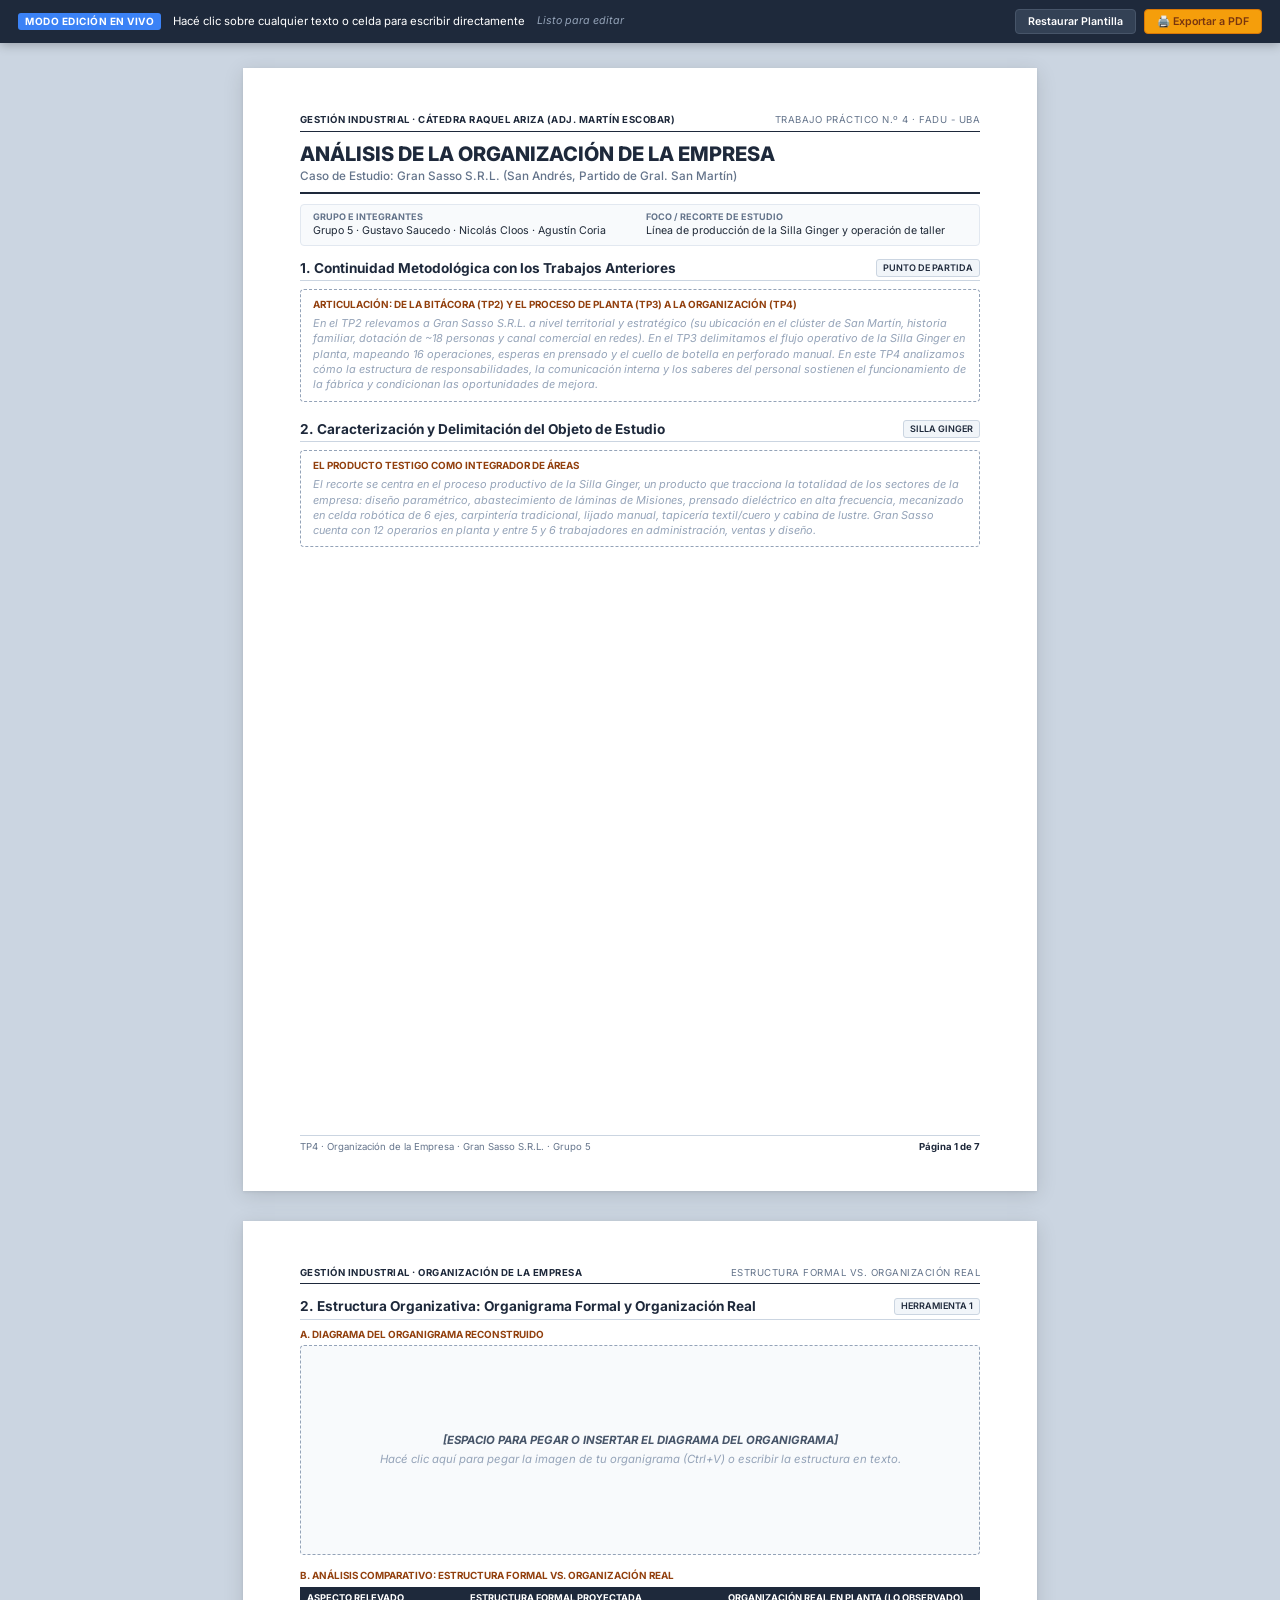
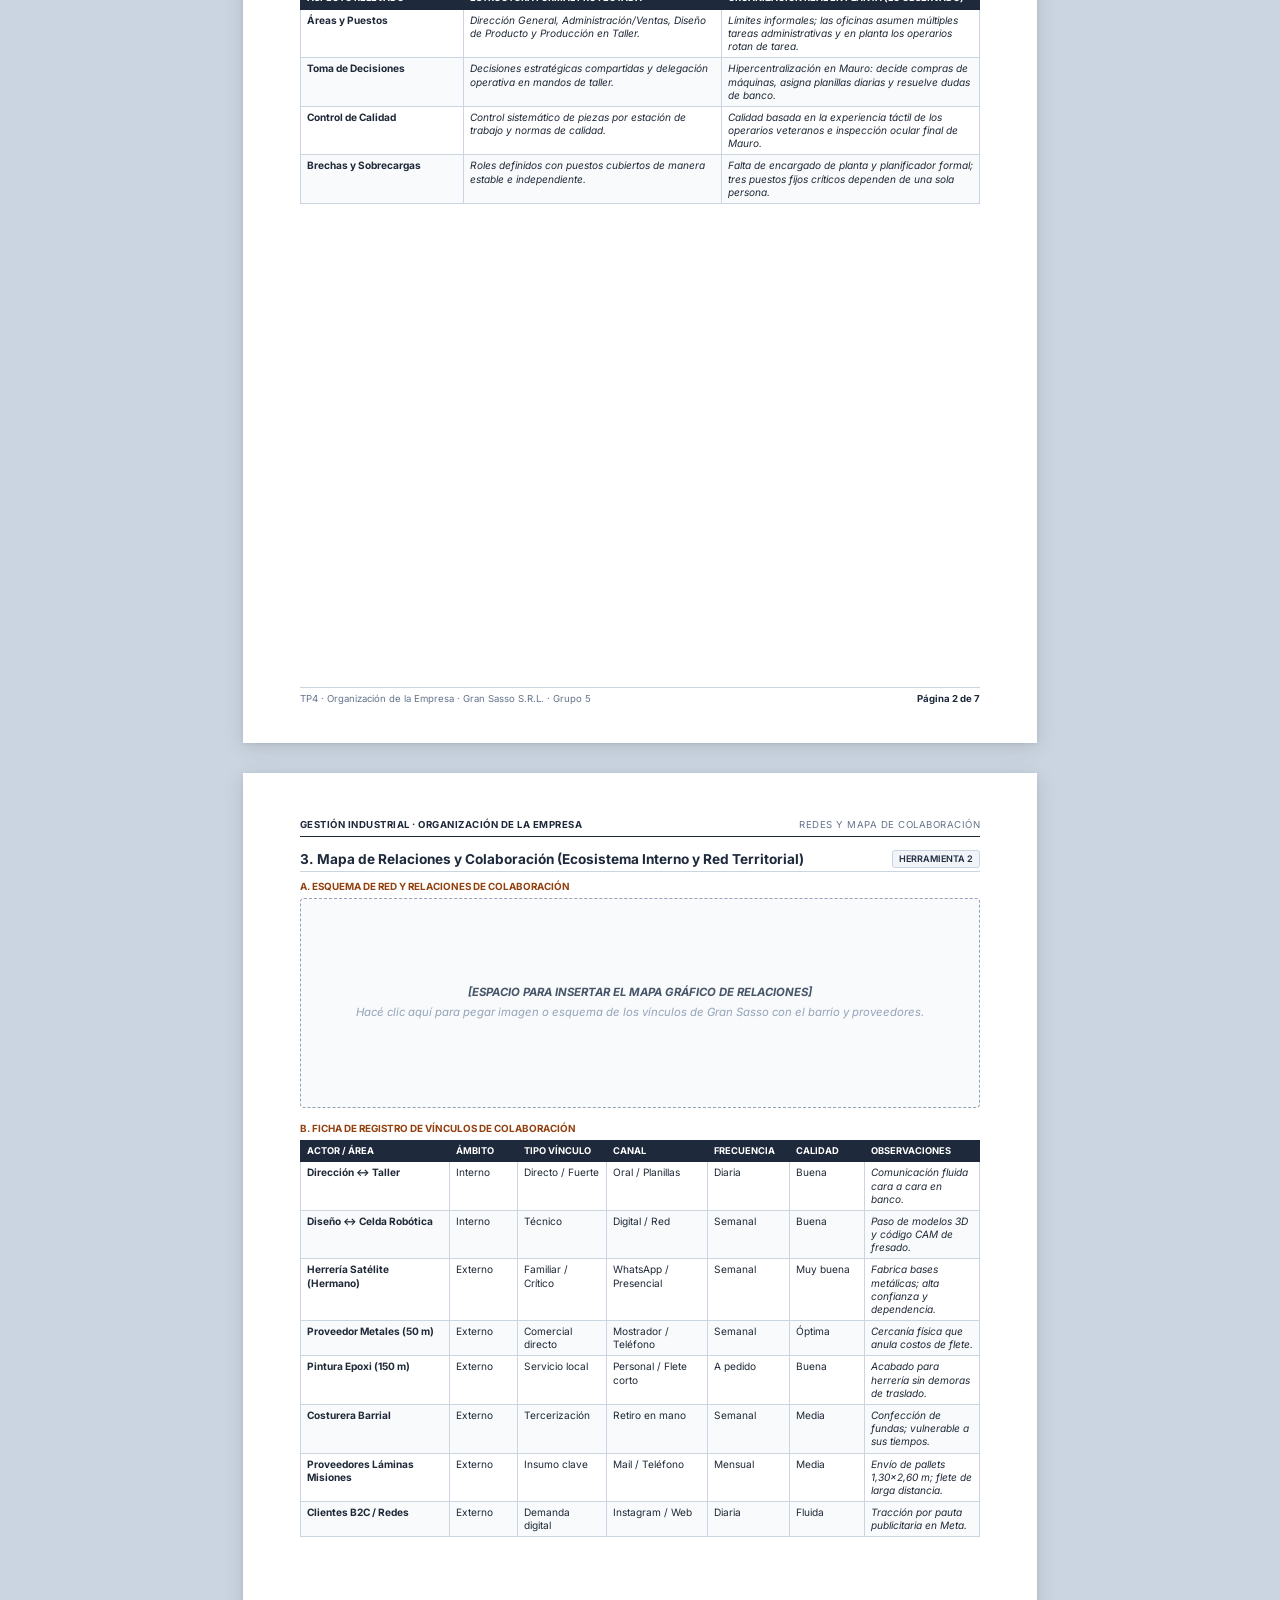
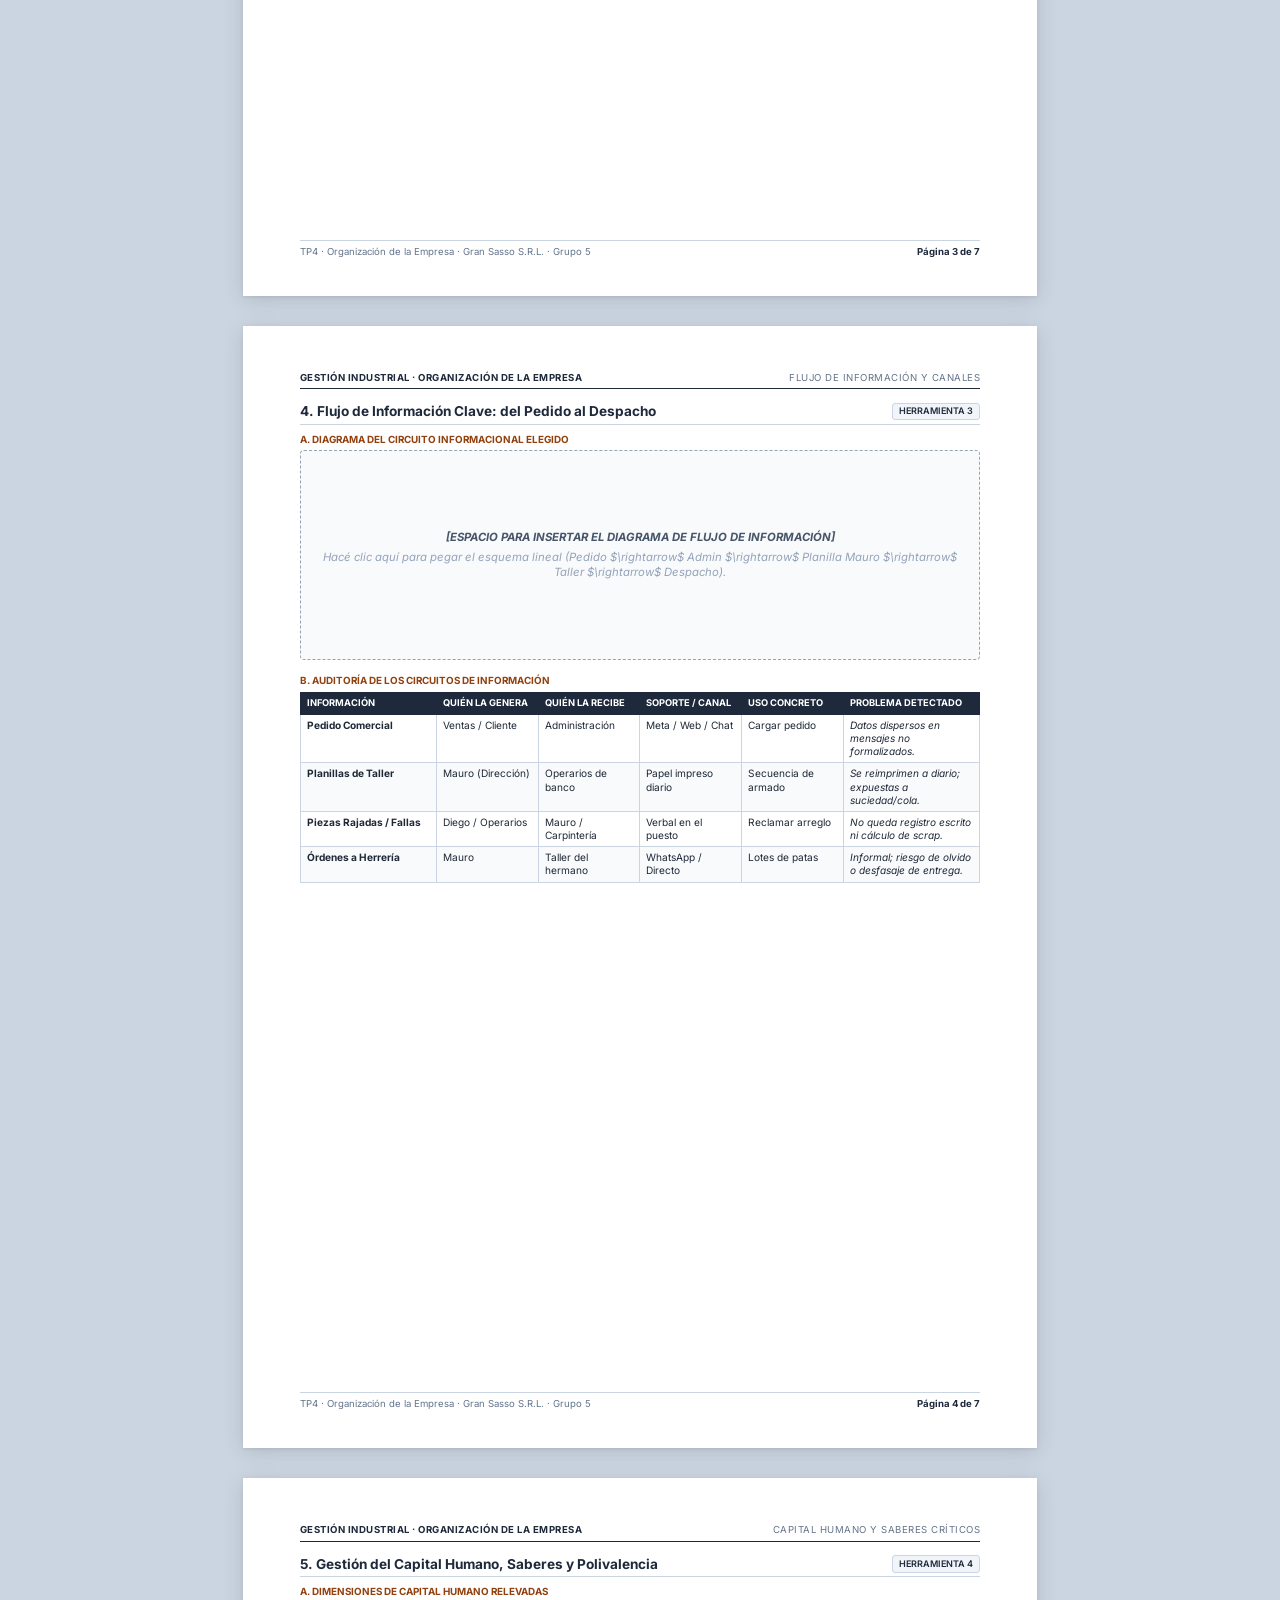
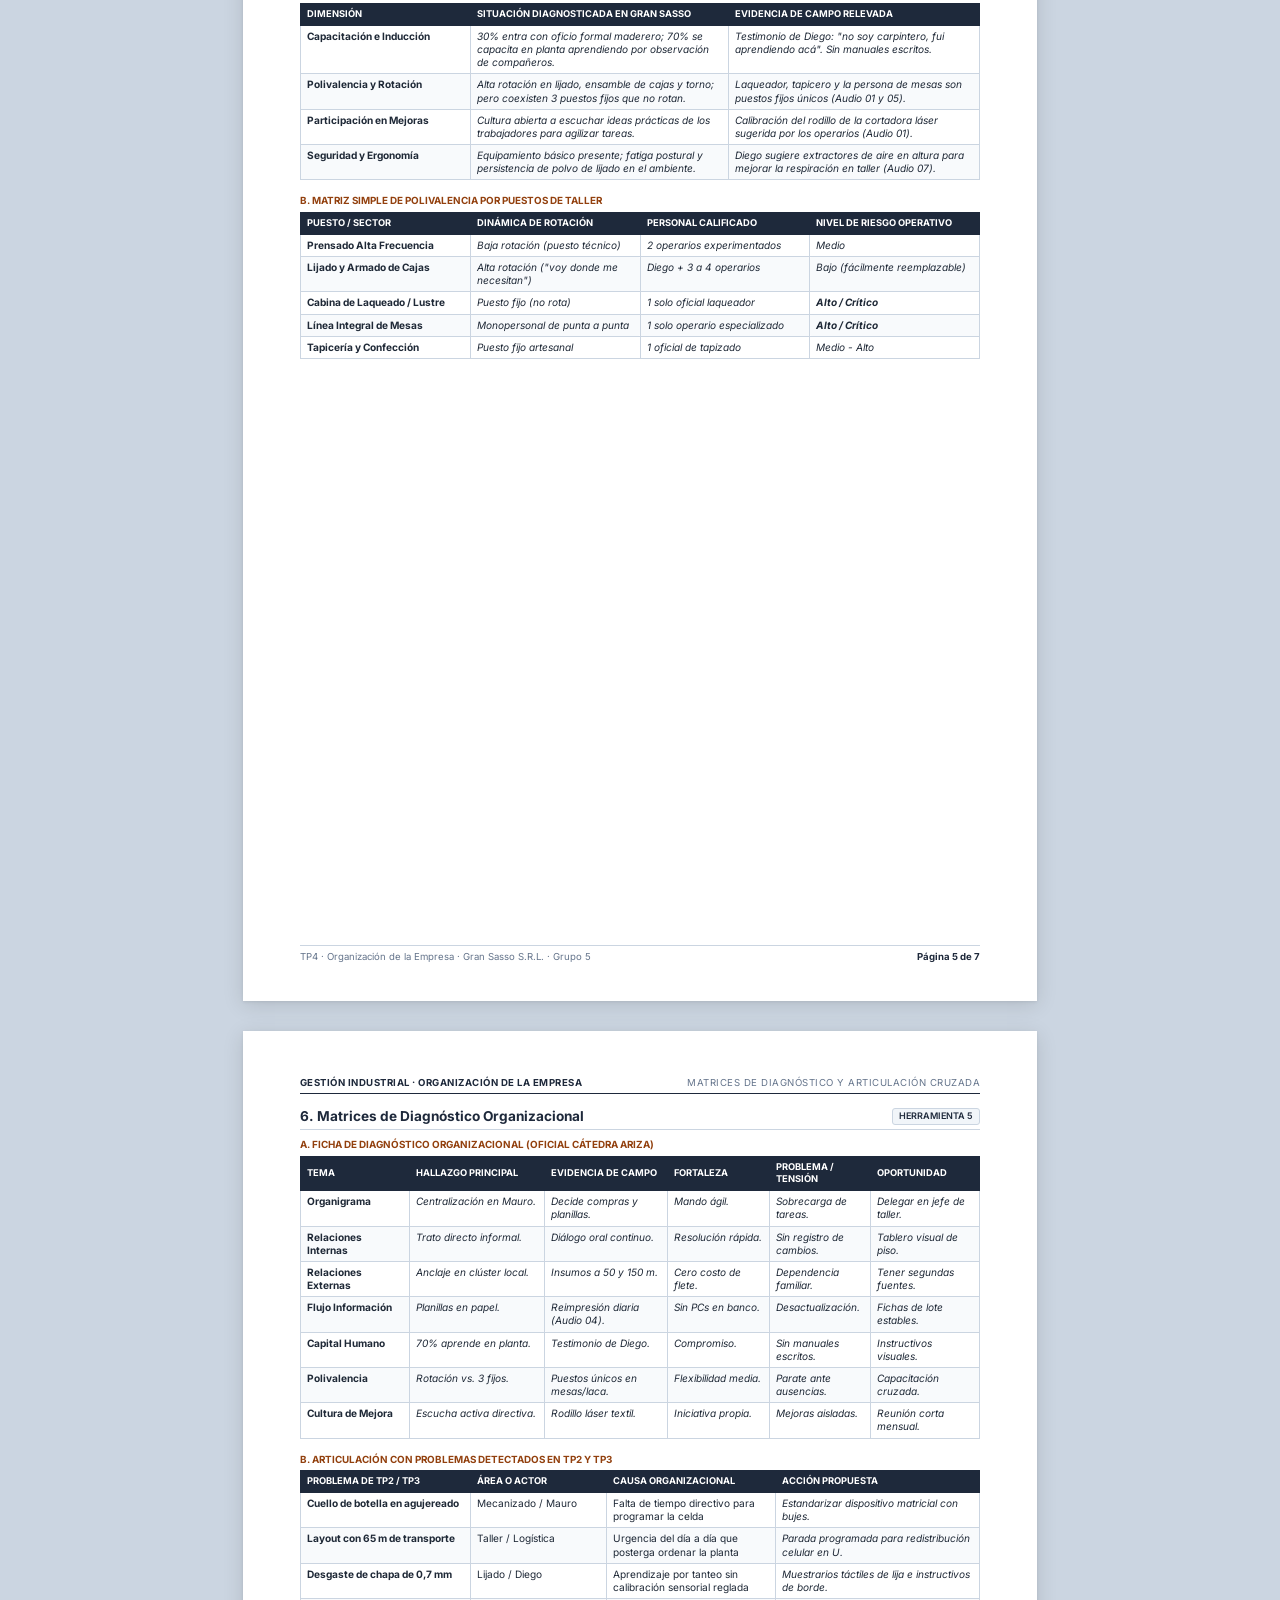
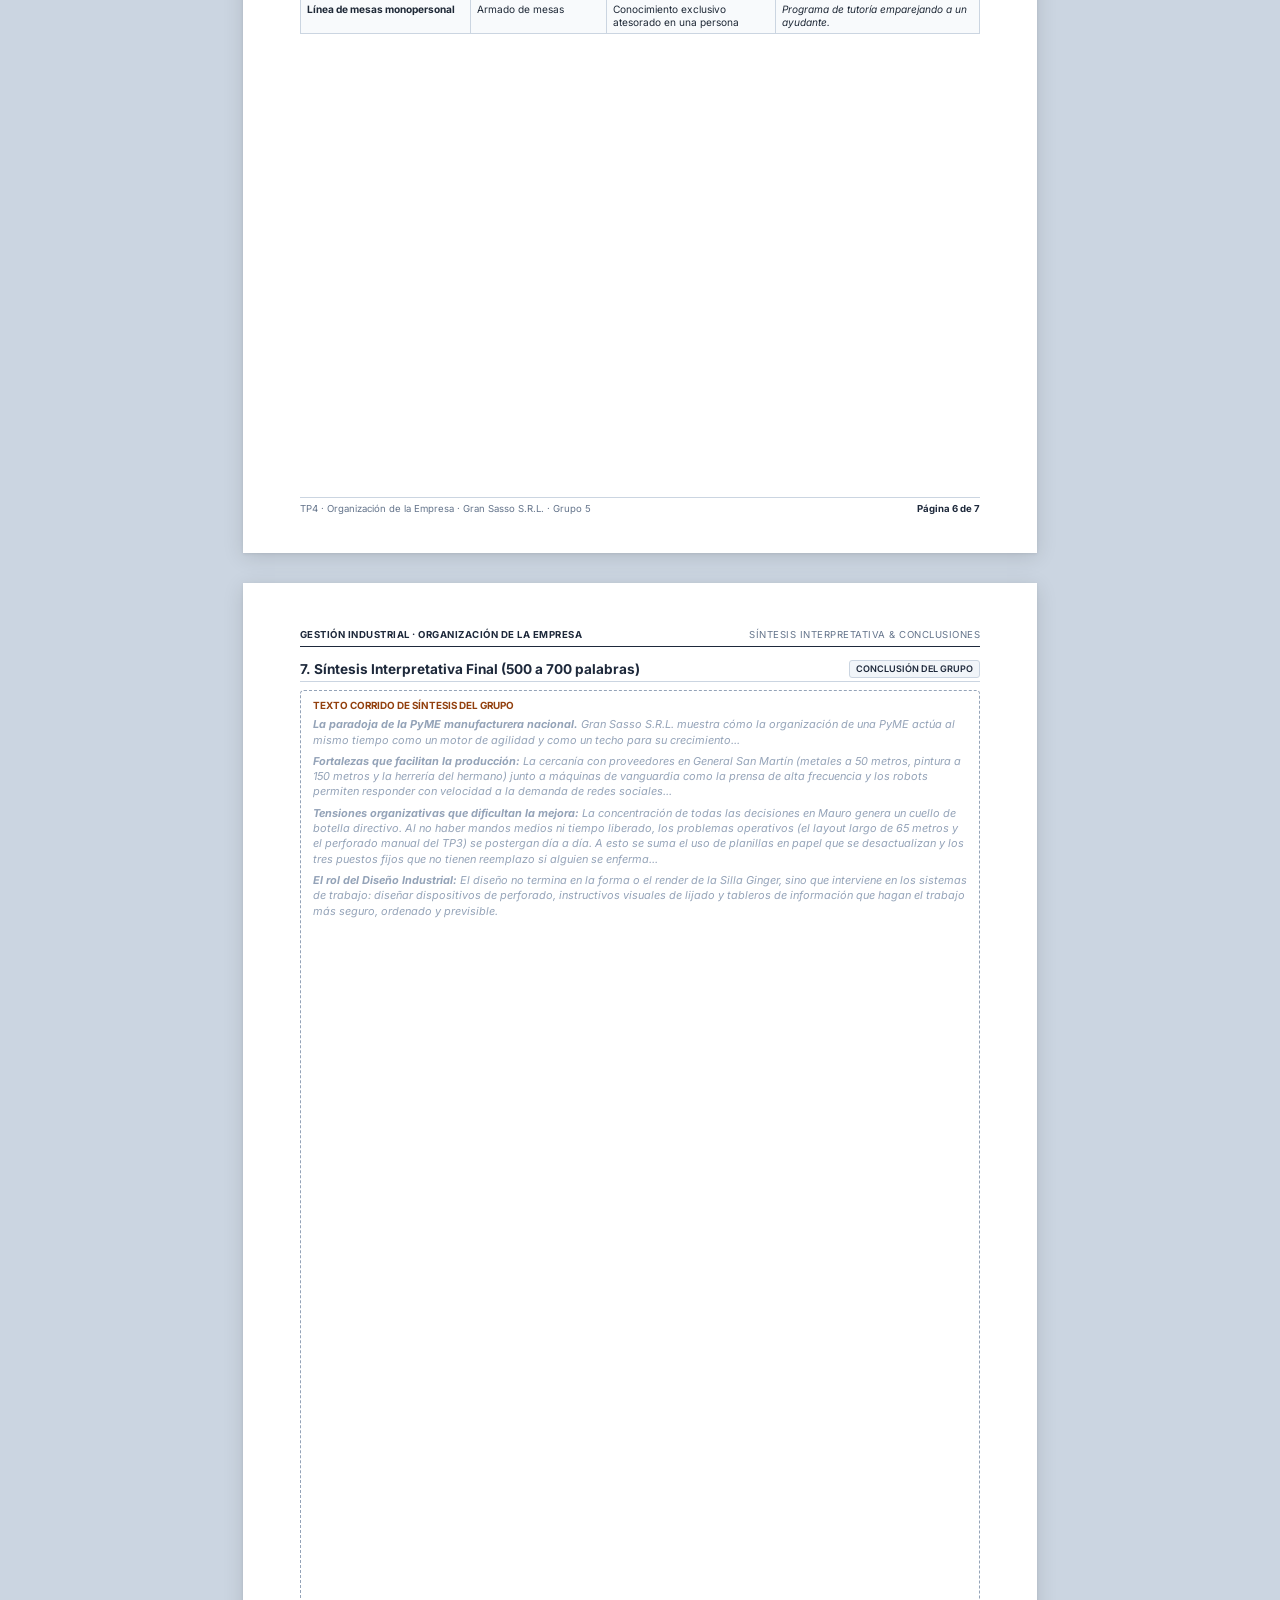
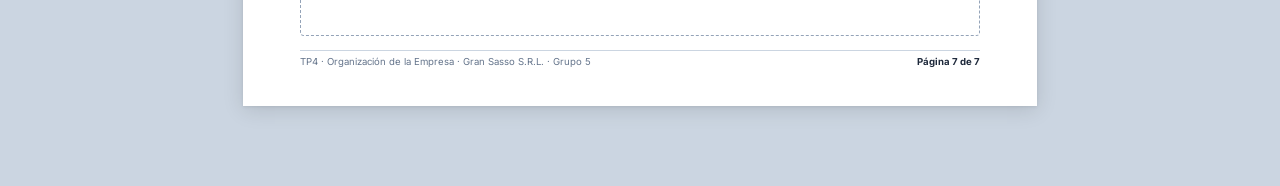
==== commit c4285fbb: "feat(TP4): limpiar consignas de index y agregar diagramas vectoriales de organigrama, relaciones y f" ====
--- a/TP4/index.html
+++ b/TP4/index.html
@@ -52,12 +52,6 @@
           </div>
         </div>
 
-        <!-- Pregunta Central -->
-        <div class="guide-box">
-          <strong>Pregunta Central de Investigación Organizacional:</strong>
-          <p><em>«¿La forma en que se organiza Gran Sasso S.R.L. facilita o dificulta el desarrollo de su actividad productiva, la incorporación tecnológica y sus oportunidades de mejora continua?»</em></p>
-        </div>
-
         <!-- 1. Continuidad con los TP anteriores -->
         <div class="section-title">
           <span>1. Continuidad Metodológica con los Trabajos Anteriores</span>
@@ -106,11 +100,6 @@
           <span class="section-tag">Herramienta 1</span>
         </div>
 
-        <div class="guide-box">
-          <strong>Pautas de Cátedra:</strong>
-          <p>Reconstruir el organigrama a partir de las entrevistas y la observación. Contrastar las áreas formales con las funciones reales, identificando quién decide, quién ejecuta, qué funciones se concentran en Mauro y qué áreas no tienen responsable formal.</p>
-        </div>
-
         <!-- Marco para el Organigrama -->
         <div class="editable-title">A. Diagrama del Organigrama Reconstruido</div>
         <div class="diagram-frame" id="frame-organigrama" contenteditable="true" data-id="p2-diagrama-organigrama">
@@ -176,11 +165,6 @@
           <span class="section-tag">Herramienta 2</span>
         </div>
 
-        <div class="guide-box">
-          <strong>Pautas de Cátedra:</strong>
-          <p>Mapear los vínculos internos (entre áreas/personal) y externos (con el clúster de San Martín y la cadena de suministro). Analizar canal, frecuencia y calidad de la relación.</p>
-        </div>
-
         <!-- Marco para el Mapa de Red -->
         <div class="editable-title">A. Esquema de Red y Relaciones de Colaboración</div>
         <div class="diagram-frame" id="frame-relaciones" contenteditable="true" data-id="p3-diagrama-red">
@@ -302,11 +286,6 @@
           <span class="section-tag">Herramienta 3</span>
         </div>
 
-        <div class="guide-box">
-          <strong>Pautas de Cátedra:</strong>
-          <p>Analizar un circuito informacional relevante (ej: pedido comercial $\rightarrow$ programación $\rightarrow$ planillas de taller $\rightarrow$ entrega). Evaluar si la información es clara, oportuna, confiable y qué fallas o soportes informales se detectan.</p>
-        </div>
-
         <!-- Marco para el Diagrama de Flujo -->
         <div class="editable-title">A. Diagrama del Circuito Informacional Elegido</div>
         <div class="diagram-frame" id="frame-flujo-info" contenteditable="true" data-id="p4-diagrama-flujo">
@@ -387,11 +366,6 @@
           <span class="section-tag">Herramienta 4</span>
         </div>
 
-        <div class="guide-box">
-          <strong>Pautas de Cátedra:</strong>
-          <p>Indagar cómo se aprende el trabajo (formación empírica vs. oficio), qué puestos pueden rotar, qué saberes están concentrados en una sola persona, y las condiciones de participación y seguridad.</p>
-        </div>
-
         <!-- Tabla de Dimensiones de Capital Humano -->
         <div class="editable-title">A. Dimensiones de Capital Humano Relevadas</div>
         <table class="clean-table">
@@ -625,13 +599,6 @@
         <div class="section-title">
           <span>7. Síntesis Interpretativa Final (500 a 700 palabras)</span>
           <span class="section-tag">Conclusión del Grupo</span>
-        </div>
-
-        <div class="guide-box">
-          <strong>Pautas de Redacción:</strong>
-          <p>Conectar los aprendizajes de los tres trabajos y responder a la pregunta central:</p>
-          <p><em>¿La organización facilita o dificulta la actividad productiva y las oportunidades de mejora?</em></p>
-          <p style="font-size: 7.6pt; color: #64748b;">(Explicar qué facilita: clúster de San Martín, agilidad, máquinas modernas. Qué dificulta: sobrecarga en Mauro, planillas en papel, falta de instructivos y puestos sin relevo. Y el aporte del Diseño Industrial).</p>
         </div>
 
         <div class="editable-box" style="flex: 1; display: flex; flex-direction: column;">
